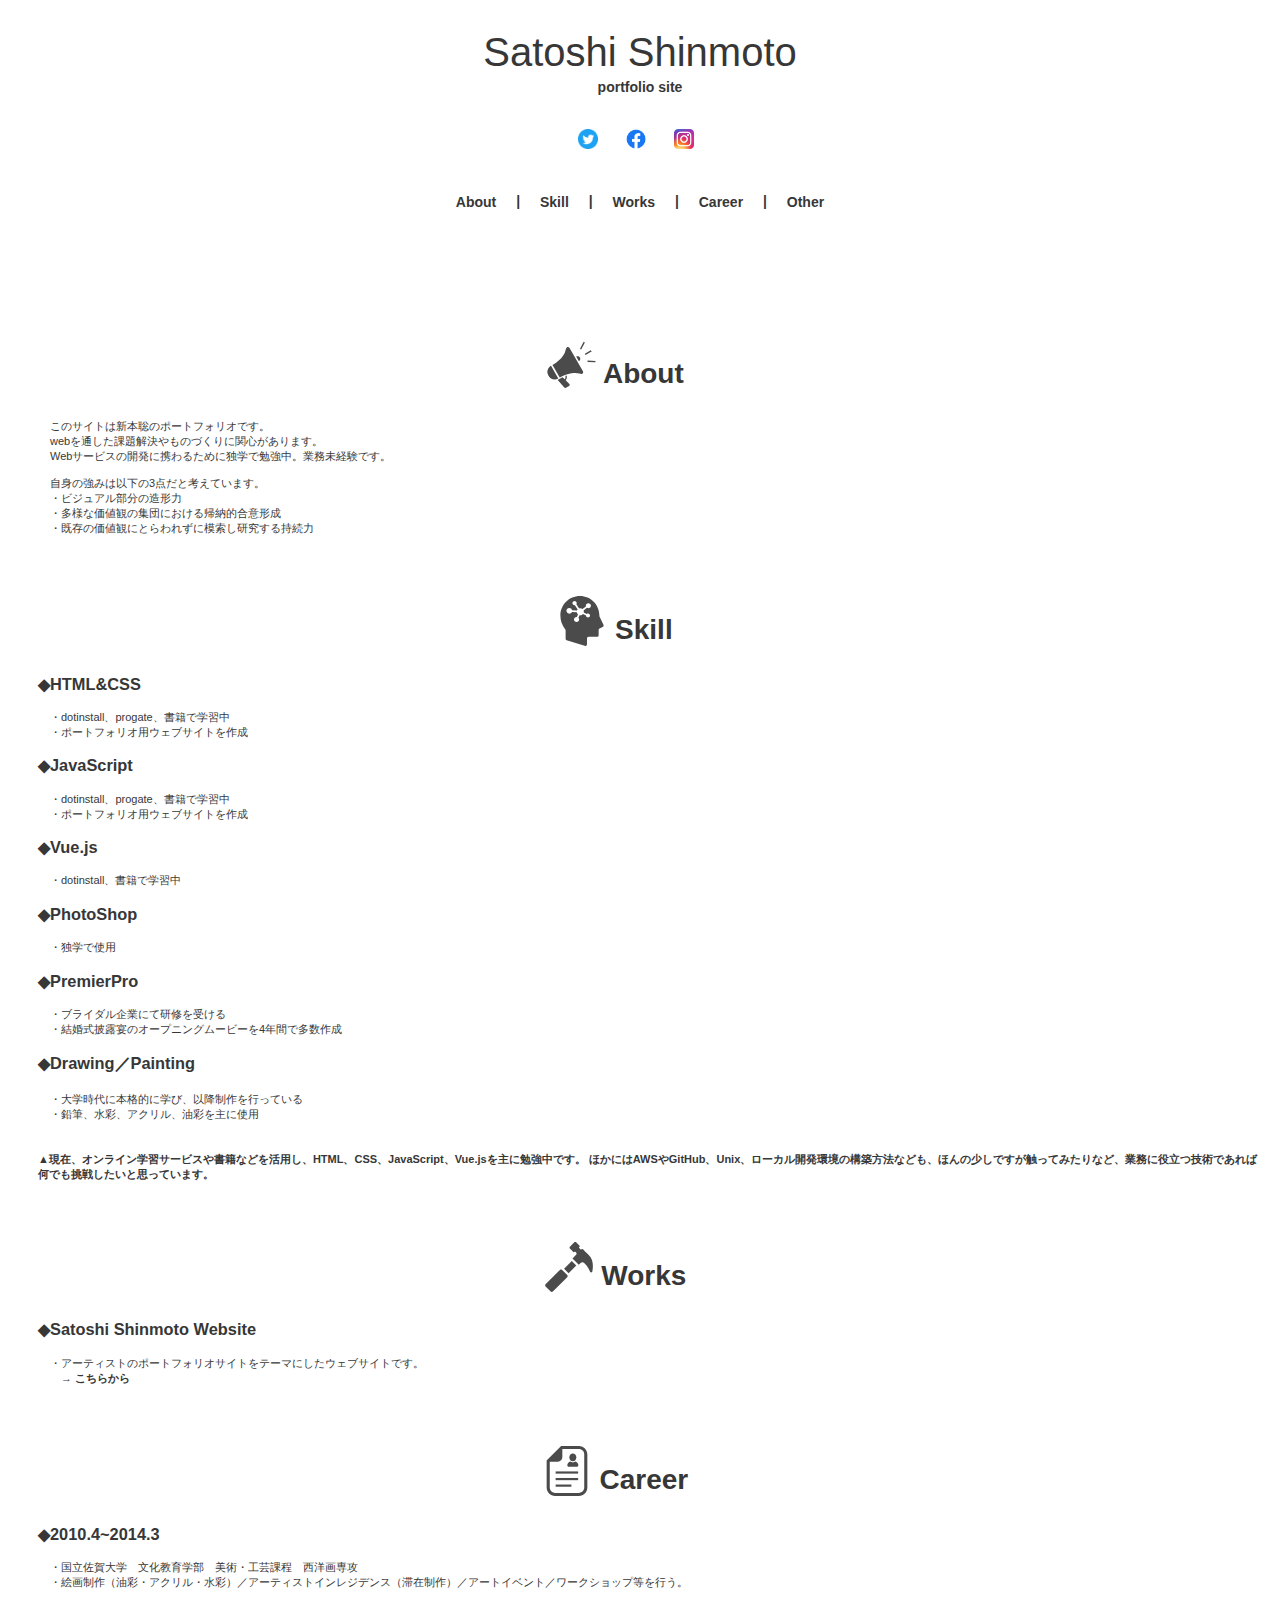
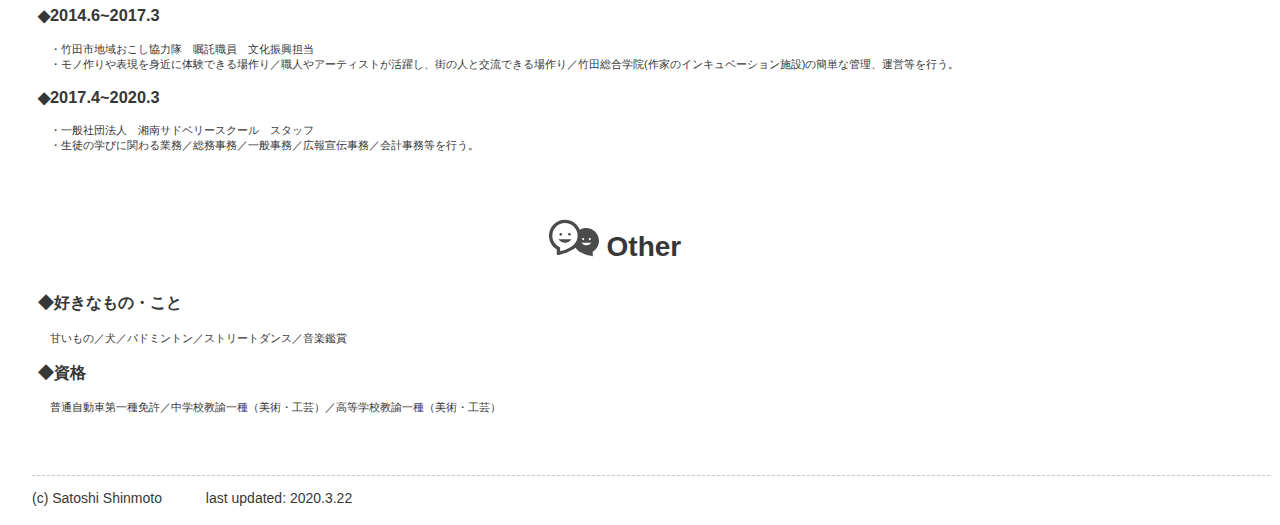
==== index.html @ 99b7f505 "ファイルの内容を更新しました" ====
<!DOCTYPE html>
<html>
<head>
  <meta charset="UTF-8">
  <meta name="viewport" content="Width=device-width, initial-scale=1">
  <title>Satoshi Shinmoto</title>
  <link rel="stylesheet" href="css/styles.css">
  
</head>


<body>
  <header>
    <div id="logo">
    <a href="index.html"  >Satoshi Shinmoto</a>
  </div>
  <p>portfolio site</p>
    
    <!-- SNS -->
    <ul class="header sns-head">
      <li>
        <a href="https://twitter.com/simt_b00k" target="_blank" rel="noopener noreforrer"><img src="icon/Twitter_Social_Icon_Circle_Color.png"  alt="twitter"></a>
      </li>
      <li>
        <a href="https://www.facebook.com/satoshi.shinmoto.5" target="_blank" rel="noopener noreforrer"><img src="icon/f_logo_RGB-Blue_58.png"  alt="facebook"></a>
      </li>
      <li>
        <a href="https://www.instagram.com/s.shinmoto/" target="_blank" rel="noopener noreforrer"><img src="icon/Instagram_AppIcon_Aug2017.png"  alt="instagram"></a>
      </li>
    </ul>
    
    <ul id="navi" class="header">
      <li>
        <a href="#go-to-about">About</a>
      </li>
      <p>|</p>
      <li>
        <a href="#go-to-skill" >Skill</a>
      </li>
      <p>|</p>
      <li>
        <a href="#go-to-works" >Works</a>
      </li>
      <p>|</p>
      <li>
        <a href="#go-to-career" >Career</a>
      </li>
      <p>|</p>
      <li>
        <a href="#go-to-other" >Other</a>
      </li>
    </ul>

  </header>

  <div class="container">
    <div class="heading">
      <h1 id="go-to-about"><img src="icon/拡声器のアイコンその4.svg" style="transform: rotate(-30deg);"> About</h1>
          <section>このサイトは新本聡のポートフォリオです。<br/>webを通した課題解決やものづくりに関心があります。</br>Webサービスの開発に携わるために独学で勉強中。業務未経験です。</br></br>
          自身の強みは以下の3点だと考えています。</br>
          ・ビジュアル部分の造形力</br>
          ・多様な価値観の集団における帰納的合意形成</br>
          ・既存の価値観にとらわれずに模索し研究する持続力
        
        </section>

    </div>

    <div class="heading">
        <h1 id="go-to-skill"><img src="icon/シナプスのフリー素材3.svg"> Skill</h1>
            
            <h3>◆HTML&CSS</h3>
            <section>・dotinstall、progate、書籍で学習中</br>・ポートフォリオ用ウェブサイトを作成</section>
            
            <h3>◆JavaScript</h3>
            <section>・dotinstall、progate、書籍で学習中
            </br>・ポートフォリオ用ウェブサイトを作成</section>
      
            <h3>◆Vue.js</h3>
            <section>・dotinstall、書籍で学習中</section>
            
            <h3>◆PhotoShop</h3>
            <section>・独学で使用</section>
            
            <h3>◆PremierPro</h3> 
            <section>・ブライダル企業にて研修を受ける<br/>・結婚式披露宴のオープニングムービーを4年間で多数作成</section>

            <h3>◆Drawing／Painting</h3>
            <section>・大学時代に本格的に学び、以降制作を行っている</br>・鉛筆、水彩、アクリル、油彩を主に使用</section>

            <section class="summary">
              ▲現在、オンライン学習サービスや書籍などを活用し、HTML、CSS、JavaScript、Vue.jsを主に勉強中です。
              ほかにはAWSやGitHub、Unix、ローカル開発環境の構築方法なども、ほんの少しですが触ってみたりなど、業務に役立つ技術であれば何でも挑戦したいと思っています。
            </section>
      
    </div>
      

    <div class="heading">
      <h1 id="go-to-works"><img src="icon/ハンマーのフリーアイコン.svg"> Works</h1>
          <h3>◆Satoshi Shinmoto Website</h3>
          <section>・アーティストのポートフォリオサイトをテーマにしたウェブサイトです。
            <br/>　→ <a href="website_satoshishinmoto.com/index.html" target="blank">こちらから</a>
          </section>
          

    </div>


  <div class="heading">
    <h1 id="go-to-career"><img src="icon/履歴書アイコン1.svg"> Career</h1>
        <h3>◆2010.4~2014.3</h3>
        <section>・国立佐賀大学　文化教育学部　美術・工芸課程　西洋画専攻<br/>・絵画制作（油彩・アクリル・水彩）／アーティストインレジデンス（滞在制作）／アートイベント／ワークショップ等を行う。</section>
        <h3>◆2014.6~2017.3</h3>
        <section>・竹田市地域おこし協力隊　嘱託職員　文化振興担当<br/>・モノ作りや表現を身近に体験できる場作り／職人やアーティストが活躍し、街の人と交流できる場作り／竹田総合学院(作家のインキュベーション施設)の簡単な管理、運営等を行う。</section>
        <h3>◆2017.4~2020.3</h3>
        <section>・一般社団法人　湘南サドベリースクール　スタッフ<br/>・生徒の学びに関わる業務／総務事務／一般事務／広報宣伝事務／会計事務等を行う。</section>

  </div>

  <div class="heading">
    <h1 id="go-to-other" ><img src="icon/会話アイコン.svg"> Other</h1>
        <h3>◆好きなもの・こと</h3>
        <section>甘いもの／犬／バドミントン／ストリートダンス／音楽鑑賞</section>
        <h3>◆資格</h3>
        <section>普通自動車第一種免許／中学校教諭一種（美術・工芸）／高等学校教諭一種（美術・工芸）</section>

  </div>


  </div><!-- container -->


  <footer>
    <div class="deco"></div>
    <p class="copyright">(c) Satoshi Shinmoto</p>
    <p class="last-update">last updated: 2020.3.22</p>
  </footer>
  
  <!-- JavaScript -->
  <script src="http://code.jquery.com/jquery-1.10.1.min.js"></script>
  <script src="js/portfolio.js"></script>
  <!-- JavaScript -->
</body>


</html>
---- css/styles.css ----
body {
  font-family: Arial, Helvetica, sans-serif;
  font-size: 14px;
  color: rgb(55, 55, 55);
}


a {
  text-decoration: none;
  color: rgb(55, 55, 55); 

}

a:visited {
  color: rgb(55, 55, 55); 
}


header {
  height: 250px;
  display: block;
  margin-top: 30px;
  text-align: center;
}

header p {
  display: inline-block;
  vertical-align: bottom;
  margin: 0;
  margin-bottom: 4px;
}


header li {
  margin-right: 8px;
  display: inline-block;
  vertical-align: bottom;
}

#logo {
  font-size: 40px;
  text-decoration: none;
  display: block;
  text-align: center;
}

header p {
  text-align: center;
  font-size: 14px;
  font-weight: bold;
  margin-top: 4px;
}

#navi a:hover {

  border-bottom: 1px solid gray;
}


.header p {
  display: inline-block;
  margin: 0 8px;
}

#navi {
  padding: 0;
  padding-top: 30px;
  display: inline-block;
  vertical-align: bottom;
}

#navi li{
  font-weight: bold;
  padding-left: 8px;
  height: 15px;
}

.sns-head  {
  padding: 0;
  margin: 30px 0 0 0px;
  display: block;
  text-align: center;

}

.sns-head li img {
  height: 20px;
  width: 20px;
  padding: 0 8px;
}

.container {
  margin-left: 30px;
}

footer {
  max-height: 40px;
  margin: 20px 10px 10px 16px;
  display: block;
}

.last-update {
  display: inline-block;
  vertical-align: bottom;
  margin-left: 40px;
}

.deco {
  width: 100%;
  margin: 8px;
  margin-top: 60px;
  margin-bottom: 0;
  border-bottom: 1px dashed rgb(200, 200, 200);
}

.copyright p {
  padding-left: 15px;
  margin: 0;
}

.copyright {
  display: inline-block;
  vertical-align: bottom;
  margin-left: 8px;
}


.heading h1 {
  margin-top: 60px;
  height: 60px;
  left: -40px;
  position: relative;
  text-align: center;
}

.summary {
  font-weight: bold;
  margin-top: 30px;
  padding: 0;
  padding-right:12px;
}

.heading p {
  vertical-align: middle;
}

.heading a {
  font-weight: bold;
}

.heading a:hover {
  border-bottom: 1px solid gray;
  cursor: pointer;
}

img {
  height: 50px;
  width: 50px;
  vertical-align: bottom;
}


section {
  font-size: 11px;
  padding: 0 12px;
}
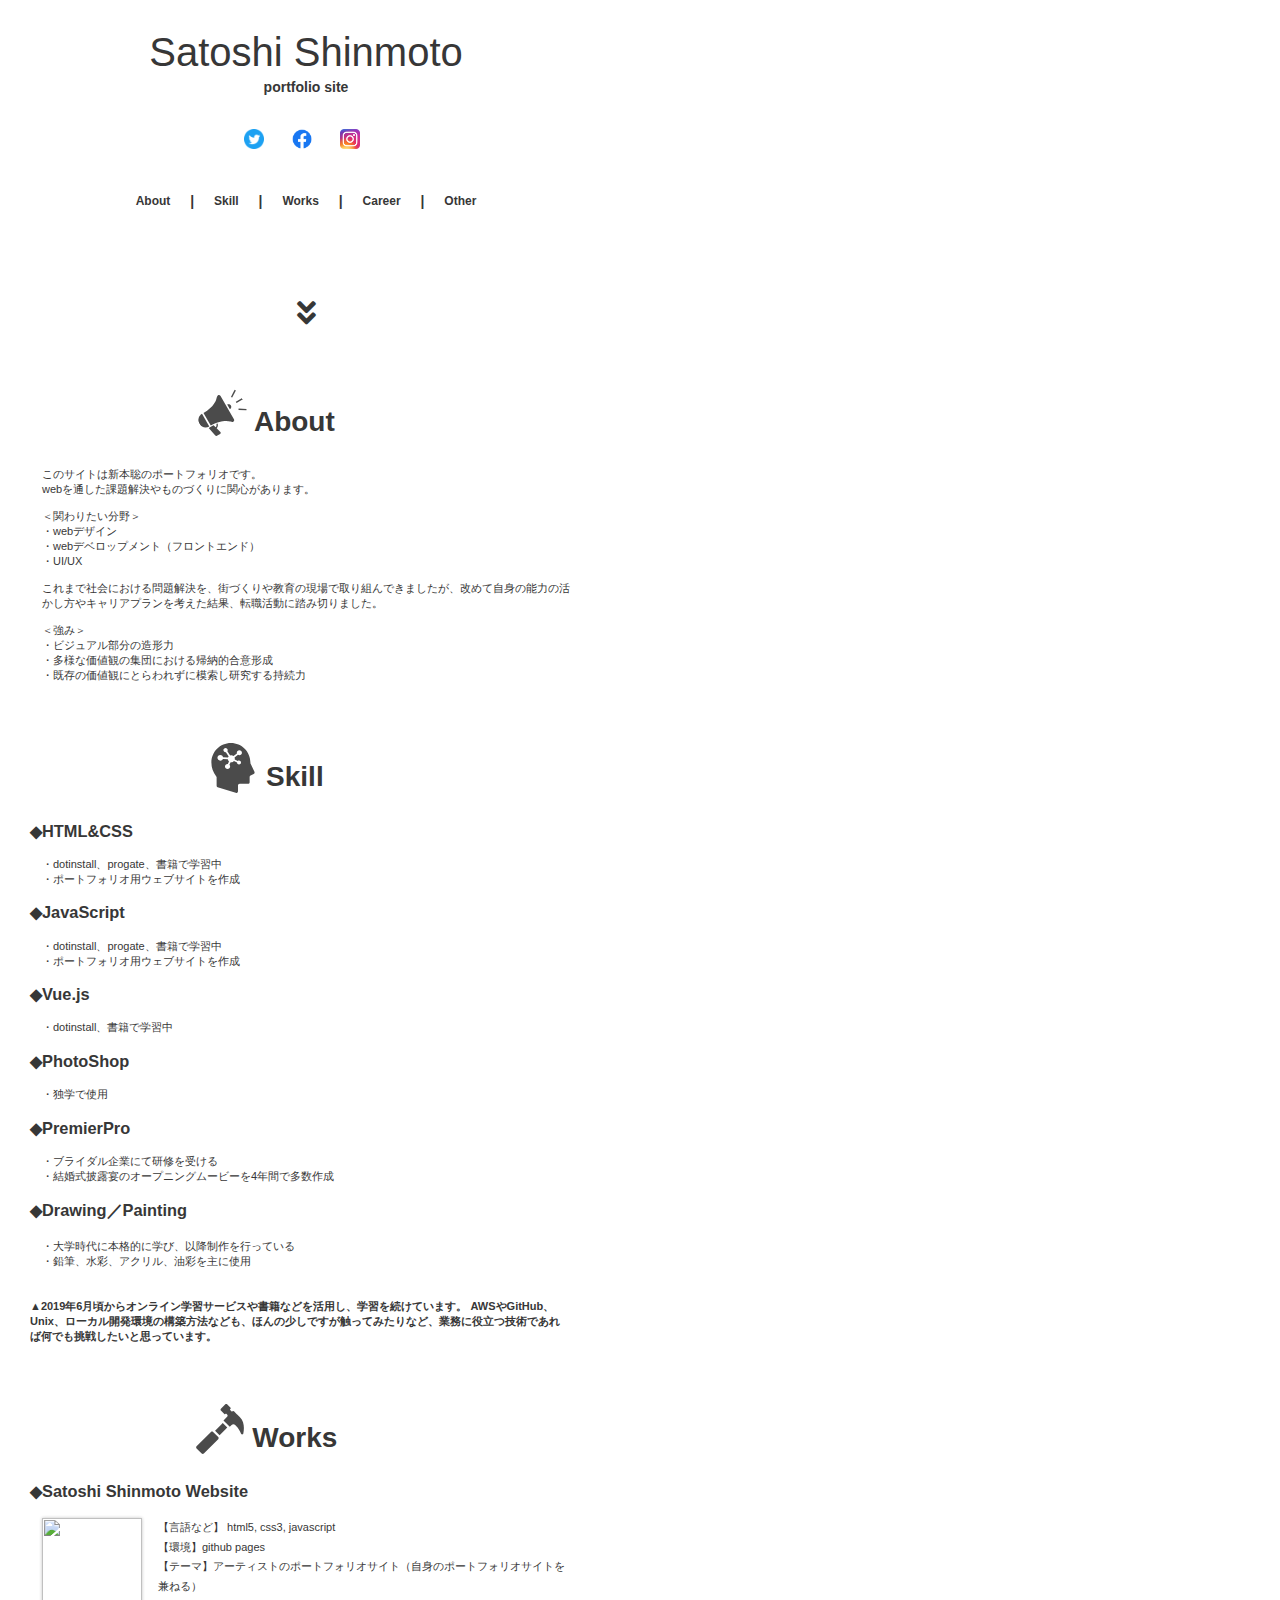
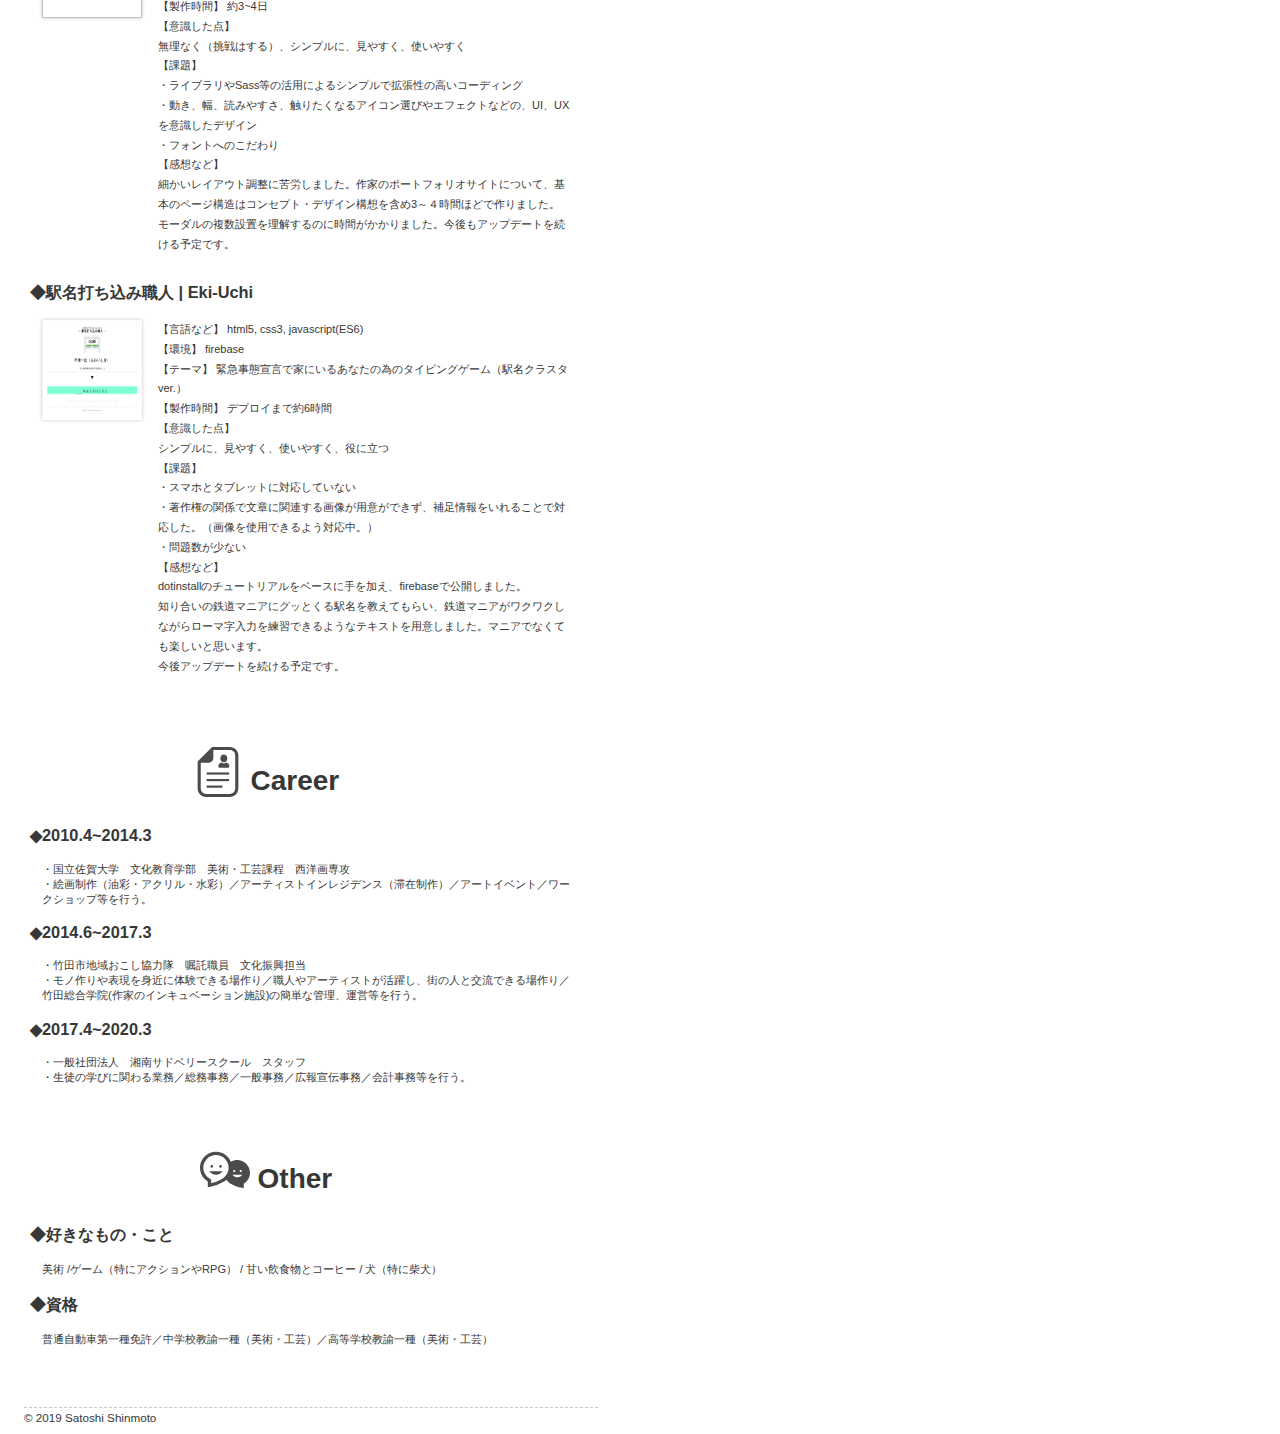
==== commit 4f049774: "Add contents, UX improvement by movement of arrow icon" ====
--- a/index.html
+++ b/index.html
@@ -4,63 +4,80 @@
   <meta charset="UTF-8">
   <meta name="viewport" content="Width=device-width, initial-scale=1">
   <title>Satoshi Shinmoto</title>
+  <link rel="stylesheet" href="https://cdnjs.cloudflare.com/ajax/libs/font-awesome/5.13.0/css/all.min.css">
   <link rel="stylesheet" href="css/styles.css">
   
 </head>
 
 
 <body>
-  <header>
-    <div id="logo">
-    <a href="index.html"  >Satoshi Shinmoto</a>
+  <div class="container">
+
+    <header>
+      <div id="logo">
+      <a href="index.html"  >Satoshi Shinmoto</a>
+    </div>
+    <p>portfolio site</p>
+      
+      <!-- SNS -->
+      <ul class="header sns-head">
+        <li>
+          <a href="https://twitter.com/simt_b00k" target="_blank" rel="noopener noreforrer"><img src="icon/Twitter_Social_Icon_Circle_Color.png"  alt="twitter"></a>
+        </li>
+        <li>
+          <a href="https://www.facebook.com/satoshi.shinmoto.5" target="_blank" rel="noopener noreforrer"><img src="icon/f_logo_RGB-Blue_58.png"  alt="facebook"></a>
+        </li>
+        <li>
+          <a href="https://www.instagram.com/s.shinmoto/" target="_blank" rel="noopener noreforrer"><img src="icon/Instagram_AppIcon_Aug2017.png"  alt="instagram"></a>
+        </li>
+      </ul>
+      
+      <ul id="navi" class="header">
+        <li>
+          <a href="#go-to-about">About</a>
+        </li>
+        <p>|</p>
+        <li>
+          <a href="#go-to-skill" >Skill</a>
+        </li>
+        <p>|</p>
+        <li>
+          <a href="#go-to-works" >Works</a>
+        </li>
+        <p>|</p>
+        <li>
+          <a href="#go-to-career" >Career</a>
+        </li>
+        <p>|</p>
+        <li>
+          <a href="#go-to-other" >Other</a>
+        </li>
+      </ul>
+  
+    </header>
   </div>
-  <p>portfolio site</p>
+
+  
+  <div class="container">
+    <div><i class="fas fa-angle-double-down"></i></div>
     
-    <!-- SNS -->
-    <ul class="header sns-head">
-      <li>
-        <a href="https://twitter.com/simt_b00k" target="_blank" rel="noopener noreforrer"><img src="icon/Twitter_Social_Icon_Circle_Color.png"  alt="twitter"></a>
-      </li>
-      <li>
-        <a href="https://www.facebook.com/satoshi.shinmoto.5" target="_blank" rel="noopener noreforrer"><img src="icon/f_logo_RGB-Blue_58.png"  alt="facebook"></a>
-      </li>
-      <li>
-        <a href="https://www.instagram.com/s.shinmoto/" target="_blank" rel="noopener noreforrer"><img src="icon/Instagram_AppIcon_Aug2017.png"  alt="instagram"></a>
-      </li>
-    </ul>
-    
-    <ul id="navi" class="header">
-      <li>
-        <a href="#go-to-about">About</a>
-      </li>
-      <p>|</p>
-      <li>
-        <a href="#go-to-skill" >Skill</a>
-      </li>
-      <p>|</p>
-      <li>
-        <a href="#go-to-works" >Works</a>
-      </li>
-      <p>|</p>
-      <li>
-        <a href="#go-to-career" >Career</a>
-      </li>
-      <p>|</p>
-      <li>
-        <a href="#go-to-other" >Other</a>
-      </li>
-    </ul>
-
-  </header>
-
-  <div class="container">
     <div class="heading">
       <h1 id="go-to-about"><img src="icon/拡声器のアイコンその4.svg" style="transform: rotate(-30deg);"> About</h1>
-          <section>このサイトは新本聡のポートフォリオです。<br/>webを通した課題解決やものづくりに関心があります。</br>Webサービスの開発に携わるために独学で勉強中。業務未経験です。</br></br>
-          自身の強みは以下の3点だと考えています。</br>
-          ・ビジュアル部分の造形力</br>
-          ・多様な価値観の集団における帰納的合意形成</br>
-          ・既存の価値観にとらわれずに模索し研究する持続力
+          <section>
+            このサイトは新本聡のポートフォリオです。</br>
+            webを通した課題解決やものづくりに関心があります。</br></br>
+            
+            ＜関わりたい分野＞</br>
+            ・webデザイン</br>
+            ・webデベロップメント（フロントエンド）</br>
+            ・UI/UX</br></br>
+
+            これまで社会における問題解決を、街づくりや教育の現場で取り組んできましたが、改めて自身の能力の活かし方やキャリアプランを考えた結果、転職活動に踏み切りました。</br></br>
+                    
+            ＜強み＞</br>
+            ・ビジュアル部分の造形力</br>
+            ・多様な価値観の集団における帰納的合意形成</br>
+            ・既存の価値観にとらわれずに模索し研究する持続力
         
         </section>
 
@@ -89,19 +106,59 @@
             <section>・大学時代に本格的に学び、以降制作を行っている</br>・鉛筆、水彩、アクリル、油彩を主に使用</section>
 
             <section class="summary">
-              ▲現在、オンライン学習サービスや書籍などを活用し、HTML、CSS、JavaScript、Vue.jsを主に勉強中です。
-              ほかにはAWSやGitHub、Unix、ローカル開発環境の構築方法なども、ほんの少しですが触ってみたりなど、業務に役立つ技術であれば何でも挑戦したいと思っています。
+              ▲2019年6月頃からオンライン学習サービスや書籍などを活用し、学習を続けています。
+              AWSやGitHub、Unix、ローカル開発環境の構築方法なども、ほんの少しですが触ってみたりなど、業務に役立つ技術であれば何でも挑戦したいと思っています。
             </section>
       
     </div>
       
 
-    <div class="heading">
+    <div class="heading works">
       <h1 id="go-to-works"><img src="icon/ハンマーのフリーアイコン.svg"> Works</h1>
-          <h3>◆Satoshi Shinmoto Website</h3>
-          <section>・アーティストのポートフォリオサイトをテーマにしたウェブサイトです。
-            <br/>　→ <a href="website_satoshishinmoto.com/index.html" target="blank">こちらから</a>
-          </section>
+      <h3>◆Satoshi Shinmoto Website</h3>
+      <section>
+        <a href="website_satoshishinmoto.com/index.html" target="blank"><img src="img/s_portfolio_thumb.png"></a>
+        <p>
+          【言語など】
+          html5, css3, javascript<br>
+          【環境】github pages<br>
+          【テーマ】アーティストのポートフォリオサイト（自身のポートフォリオサイトを兼ねる）<br>
+          【製作時間】
+          約3~4日<br>
+          【意識した点】<br>
+          無理なく（挑戦はする）、シンプルに、見やすく、使いやすく<br>
+          【課題】<br>
+          ・ライブラリやSass等の活用によるシンプルで拡張性の高いコーディング<br>
+          ・動き、幅、読みやすさ、触りたくなるアイコン選びやエフェクトなどの、UI、UXを意識したデザイン<br>
+          ・フォントへのこだわり<br>
+          【感想など】<br>細かいレイアウト調整に苦労しました。作家のポートフォリオサイトについて、基本のページ構造はコンセプト・デザイン構想を含め3～４時間ほどで作りました。モーダルの複数設置を理解するのに時間がかかりました。今後もアップデートを続ける予定です。</p>
+      </section>
+     
+      <h3>◆駅名打ち込み職人 | Eki-Uchi </h3>
+      <section>
+        <a href="https://ekiuchi-687c6.web.app/" target="blank"><img src="img/EkiUchi-thumb.png"></a>
+        <p>
+          【言語など】
+          html5, css3, javascript(ES6)<br>
+          【環境】
+          firebase<br>
+          【テーマ】
+          緊急事態宣言で家にいるあなたの為のタイピングゲーム（駅名クラスタver.）<br>
+          【製作時間】
+          デプロイまで約6時間<br>
+          【意識した点】<br>
+          シンプルに、見やすく、使いやすく、役に立つ<br>
+          【課題】<br>
+          ・スマホとタブレットに対応していない<br>
+          ・著作権の関係で文章に関連する画像が用意ができず、補足情報をいれることで対応した。（画像を使用できるよう対応中。）<br>
+          ・問題数が少ない<br>
+          
+          【感想など】<br>
+          dotinstallのチュートリアルをベースに手を加え、firebaseで公開しました。<br>
+          知り合いの鉄道マニアにグッとくる駅名を教えてもらい、鉄道マニアがワクワクしながらローマ字入力を練習できるようなテキストを用意しました。マニアでなくても楽しいと思います。<br>
+          今後アップデートを続ける予定です。
+        </p>
+      </section>
           
 
     </div>
@@ -121,7 +178,7 @@
   <div class="heading">
     <h1 id="go-to-other" ><img src="icon/会話アイコン.svg"> Other</h1>
         <h3>◆好きなもの・こと</h3>
-        <section>甘いもの／犬／バドミントン／ストリートダンス／音楽鑑賞</section>
+        <section>美術 /ゲーム（特にアクションやRPG） / 甘い飲食物とコーヒー / 犬（特に柴犬） </section>
         <h3>◆資格</h3>
         <section>普通自動車第一種免許／中学校教諭一種（美術・工芸）／高等学校教諭一種（美術・工芸）</section>
 
@@ -133,8 +190,7 @@
 
   <footer>
     <div class="deco"></div>
-    <p class="copyright">(c) Satoshi Shinmoto</p>
-    <p class="last-update">last updated: 2020.3.22</p>
+    <small class="copyright">&copy; 2019 Satoshi Shinmoto</small>
   </footer>
   
   <!-- JavaScript -->
--- a/css/styles.css
+++ b/css/styles.css
@@ -1,166 +1,386 @@
-body {
-  font-family: Arial, Helvetica, sans-serif;
-  font-size: 14px;
-  color: rgb(55, 55, 55);
+
+/* small mscreen */
+
+@media (min-width: 320px) {
+  body {
+    font-family: Arial, Helvetica, sans-serif;
+    font-size: 14px;
+    color: rgb(55, 55, 55);
+    margin: 0;
+
+  }
+  
+  
+  a {
+    text-decoration: none;
+    color: rgb(55, 55, 55); 
+  
+  }
+  
+  a:visited {
+    color: rgb(55, 55, 55); 
+  }
+  
+
+  header {
+    height: 250px;
+    display: block;
+    margin-top: 30px;
+    text-align: center;
+  }
+  
+  header p {
+    display: inline-block;
+    vertical-align: bottom;
+    margin: 0;
+    margin-bottom: 4px;
+  }
+  
+  
+  header li {
+    font-size: 11px;
+    margin-right: 8px;
+    display: inline-block;
+    vertical-align: bottom;
+  }
+  
+  #logo {
+    font-size: 40px;
+    text-decoration: none;
+    display: block;
+    text-align: center;
+  }
+  
+  header p {
+    text-align: center;
+    font-size: 14px;
+    font-weight: bold;
+    margin-top: 4px;
+  }
+  
+  #navi a:hover {
+  
+    border-bottom: 1px solid gray;
+  }
+  
+  
+  .header p {
+    display: inline-block;
+    margin: 0 8px;
+  }
+  
+  #navi {
+    padding: 0;
+    padding-top: 30px;
+    display: inline-block;
+    vertical-align: bottom;
+  }
+  
+  #navi li{
+    font-weight: bold;
+    padding-left: 8px;
+    height: 15px;
+  }
+  
+  .sns-head  {
+    padding: 0;
+    margin: 30px 0 0 0px;
+    display: block;
+    text-align: center;
+  
+  }
+  
+  .sns-head li img {
+    height: 20px;
+    width: 20px;
+    padding: 0 8px;
+  }
+  
+  .fas {
+    font-size: 30px;
+    display: block;
+    text-align: center;
+  }
+
+  .fas:hover {
+    transform: translateY(10px);
+    transition: 0.5s;
+  }
+
+  .container {
+    margin: 18px;
+  }
+  
+  footer {
+    max-height: 40px;
+    margin: 20px 10px 10px 16px;
+    display: block;
+  }
+  
+  .last-update {
+    display: inline-block;
+    vertical-align: bottom;
+    margin-left: 40px;
+  }
+  
+  .deco {
+    width: 100%;
+    margin: 8px;
+    margin-top: 60px;
+    margin-bottom: 0;
+    border-bottom: 1px dashed rgb(200, 200, 200);
+  }
+  
+  .copyright p {
+    padding-left: 15px;
+    margin: 0;
+  }
+  
+  .copyright {
+    display: inline-block;
+    vertical-align: bottom;
+    margin-left: 8px;
+  }
+
+  .heading h1 {
+    margin-top: 60px;
+    height: 60px;
+    left: -40px;
+    position: relative;
+    text-align: center;
+  }
+  
+  .summary {
+    font-weight: bold;
+    margin-top: 30px;
+    padding: 0;
+    padding-right:12px;
+  }
+  
+
+  .heading p {
+    margin-top: 0;
+    }
+  
+  
+  .heading a:hover {
+    cursor: pointer;
+  }
+  
+  img {
+    height: 50px;
+    width: 50px;
+    vertical-align: bottom;
+  }
+  
+  
+  section { 
+    display: flex;
+    font-size: 11px;
+    padding: 0 12px;
+  }
+
+  .works section {
+    height: auto;
+    line-height: 180%;
+  }
+
+ .works a img { 
+    /* cursor: pointer; */
+    width: 100px;
+    height: 100px;
+    margin-right:16px;
+    float: left;
+    box-shadow: 0 0 3px 0 rgba(55, 55, 55, 0.3)  ;
+  }
 }
 
 
-a {
-  text-decoration: none;
-  color: rgb(55, 55, 55); 
-
+/* large mscreen */
+@media (min-width: 560px) {
+  body {
+    font-family: Arial, Helvetica, sans-serif;
+    font-size: 14px;
+    color: rgb(55, 55, 55);
+    width: 600px;
+  }
+  
+  
+  a {
+    text-decoration: none;
+    color: rgb(55, 55, 55); 
+  
+  }
+  
+  a:visited {
+    color: rgb(55, 55, 55); 
+  }
+  
+  
+  header {
+    height: 250px;
+    display: block;
+    margin-top: 30px;
+    text-align: center;
+  }
+  
+  header p {
+    display: inline-block;
+    vertical-align: bottom;
+    margin: 0;
+    margin-bottom: 4px;
+  }
+  
+  
+  header li {
+    font-size: 12px;
+    margin-right: 8px;
+    display: inline-block;
+    vertical-align: bottom;
+  }
+  
+  #logo {
+    font-size: 40px;
+    text-decoration: none;
+    display: block;
+    text-align: center;
+  }
+  
+  header p {
+    text-align: center;
+    font-size: 14px;
+    font-weight: bold;
+    margin-top: 4px;
+  }
+  
+  #navi a:hover {
+  
+    border-bottom: 1px solid gray;
+  }
+  
+  
+  .header p {
+    display: inline-block;
+    margin: 0 8px;
+  }
+  
+  #navi {
+    padding: 0;
+    padding-top: 30px;
+    display: inline-block;
+    vertical-align: bottom;
+  }
+  
+  #navi li{
+    font-weight: bold;
+    padding-left: 8px;
+    height: 15px;
+  }
+  
+  .sns-head  {
+    padding: 0;
+    margin: 30px 0 0 0px;
+    display: block;
+    text-align: center;
+  
+  }
+  
+  .sns-head li img {
+    height: 20px;
+    width: 20px;
+    padding: 0 8px;
+  }
+  
+  .container {
+    margin-left: 30px;
+  }
+  
+  .fas {
+    font-size: 30px;
+    display: block;
+    text-align: center;
+  }
+
+  footer {
+    max-height: 40px;
+    margin: 20px 10px 10px 16px;
+    display: block;
+  }
+  
+  .last-update {
+    display: inline-block;
+    vertical-align: bottom;
+    margin-left: 40px;
+  }
+  
+  .deco {
+    width: 100%;
+    margin: 8px;
+    margin-top: 60px;
+    margin-bottom: 0;
+    border-bottom: 1px dashed rgb(200, 200, 200);
+  }
+  
+  .copyright p {
+    padding-left: 15px;
+    margin: 0;
+  }
+  
+  .copyright {
+    display: inline-block;
+    vertical-align: bottom;
+    margin-left: 8px;
+  }
+  
+  
+  .heading h1 {
+    margin-top: 60px;
+    height: 60px;
+    left: -40px;
+    position: relative;
+    text-align: center;
+  }
+  
+  .summary {
+    font-weight: bold;
+    margin-top: 30px;
+    padding: 0;
+    padding-right:12px;
+  }
+  
+  .heading p {
+    vertical-align: middle;
+  }
+  
+  .heading a {
+    font-weight: bold;
+  }
+  
+  
+  img {
+    height: 50px;
+    width: 50px;
+    vertical-align: bottom;
+  }
+  
+  
+  section {
+    font-size: 11px;
+    padding: 0 12px;
+  }
+
+  
+
+  .works section p {
+    vertical-align: text-bottom;
+  }
+
+ .works a img { 
+    /* cursor: pointer; */
+    width: 100px;
+    height: 100px;
+    margin-right:16px;
+    float: left;
+    box-shadow: 0 0 3px 0 rgba(55, 55, 55, 0.3)  ;
+  }
 }
-
-a:visited {
-  color: rgb(55, 55, 55); 
-}
-
-
-header {
-  height: 250px;
-  display: block;
-  margin-top: 30px;
-  text-align: center;
-}
-
-header p {
-  display: inline-block;
-  vertical-align: bottom;
-  margin: 0;
-  margin-bottom: 4px;
-}
-
-
-header li {
-  margin-right: 8px;
-  display: inline-block;
-  vertical-align: bottom;
-}
-
-#logo {
-  font-size: 40px;
-  text-decoration: none;
-  display: block;
-  text-align: center;
-}
-
-header p {
-  text-align: center;
-  font-size: 14px;
-  font-weight: bold;
-  margin-top: 4px;
-}
-
-#navi a:hover {
-
-  border-bottom: 1px solid gray;
-}
-
-
-.header p {
-  display: inline-block;
-  margin: 0 8px;
-}
-
-#navi {
-  padding: 0;
-  padding-top: 30px;
-  display: inline-block;
-  vertical-align: bottom;
-}
-
-#navi li{
-  font-weight: bold;
-  padding-left: 8px;
-  height: 15px;
-}
-
-.sns-head  {
-  padding: 0;
-  margin: 30px 0 0 0px;
-  display: block;
-  text-align: center;
-
-}
-
-.sns-head li img {
-  height: 20px;
-  width: 20px;
-  padding: 0 8px;
-}
-
-.container {
-  margin-left: 30px;
-}
-
-footer {
-  max-height: 40px;
-  margin: 20px 10px 10px 16px;
-  display: block;
-}
-
-.last-update {
-  display: inline-block;
-  vertical-align: bottom;
-  margin-left: 40px;
-}
-
-.deco {
-  width: 100%;
-  margin: 8px;
-  margin-top: 60px;
-  margin-bottom: 0;
-  border-bottom: 1px dashed rgb(200, 200, 200);
-}
-
-.copyright p {
-  padding-left: 15px;
-  margin: 0;
-}
-
-.copyright {
-  display: inline-block;
-  vertical-align: bottom;
-  margin-left: 8px;
-}
-
-
-.heading h1 {
-  margin-top: 60px;
-  height: 60px;
-  left: -40px;
-  position: relative;
-  text-align: center;
-}
-
-.summary {
-  font-weight: bold;
-  margin-top: 30px;
-  padding: 0;
-  padding-right:12px;
-}
-
-.heading p {
-  vertical-align: middle;
-}
-
-.heading a {
-  font-weight: bold;
-}
-
-.heading a:hover {
-  border-bottom: 1px solid gray;
-  cursor: pointer;
-}
-
-img {
-  height: 50px;
-  width: 50px;
-  vertical-align: bottom;
-}
-
-
-section {
-  font-size: 11px;
-  padding: 0 12px;
-}
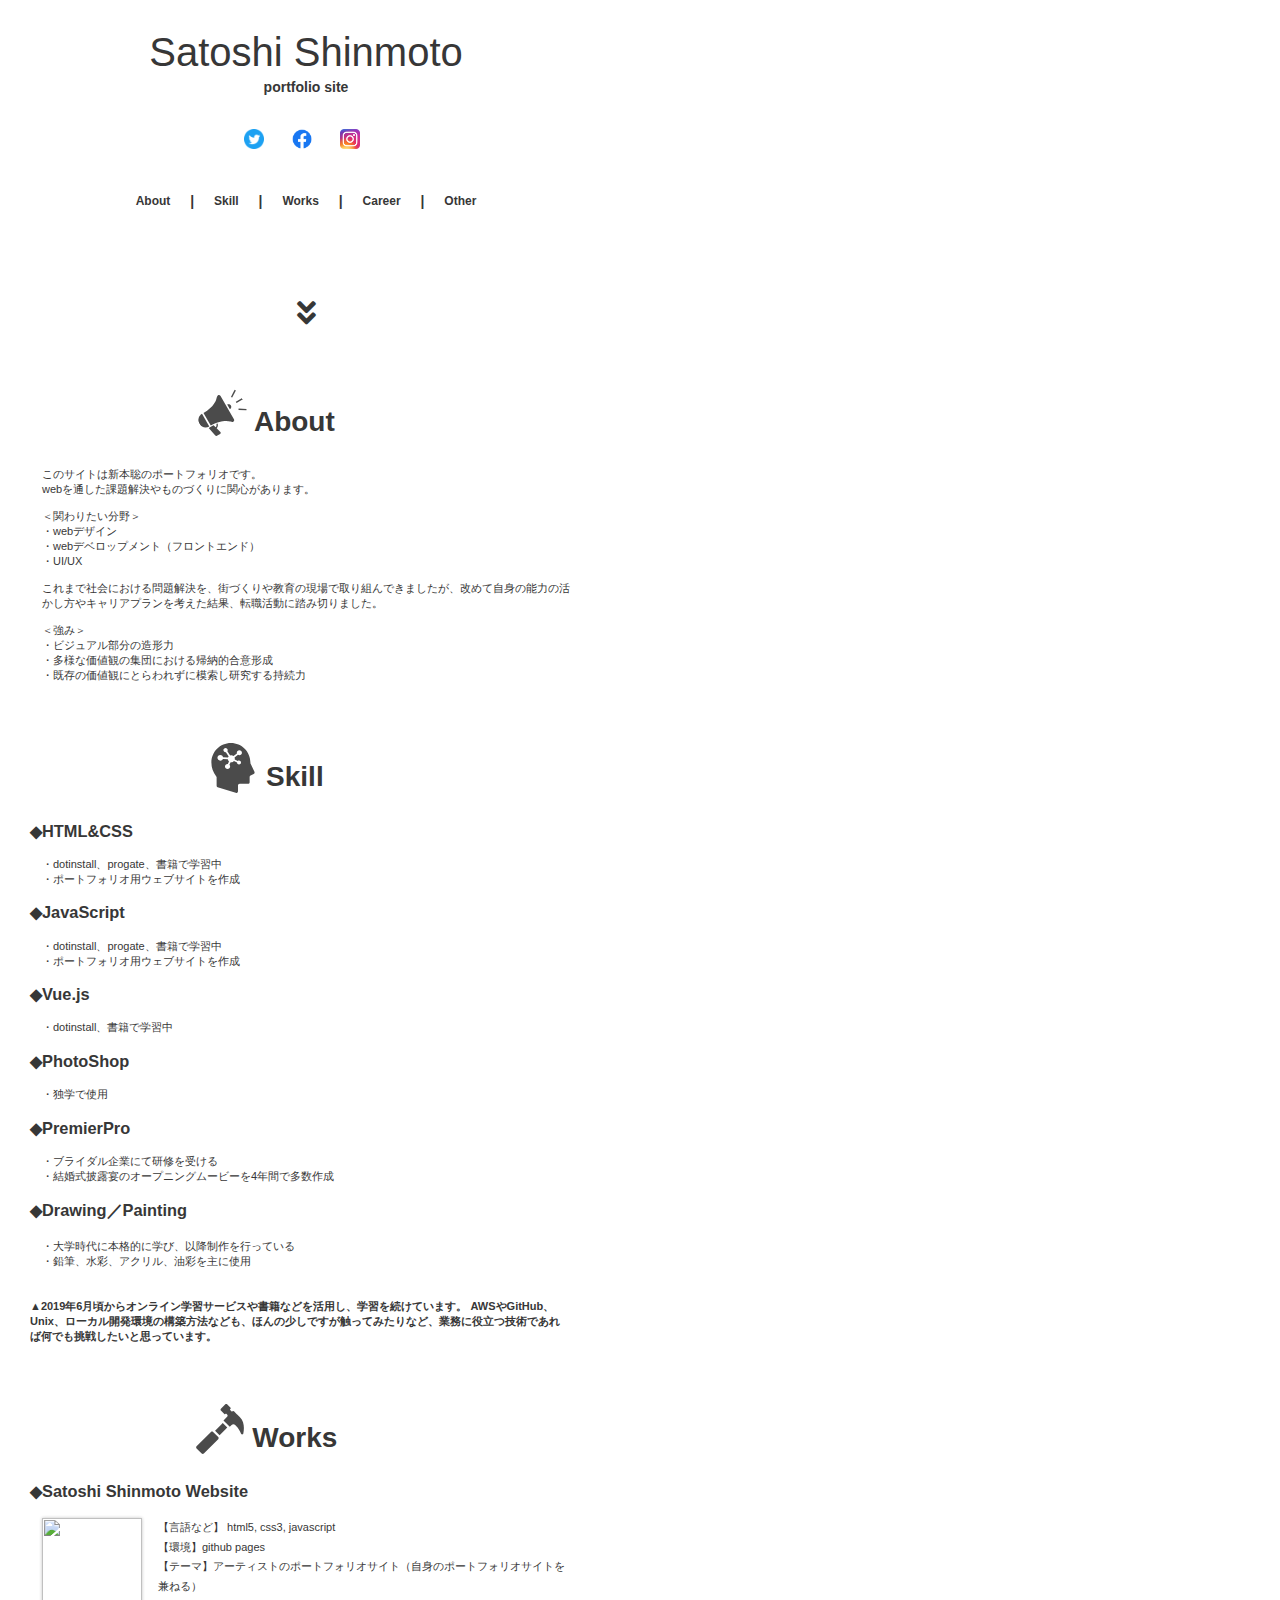
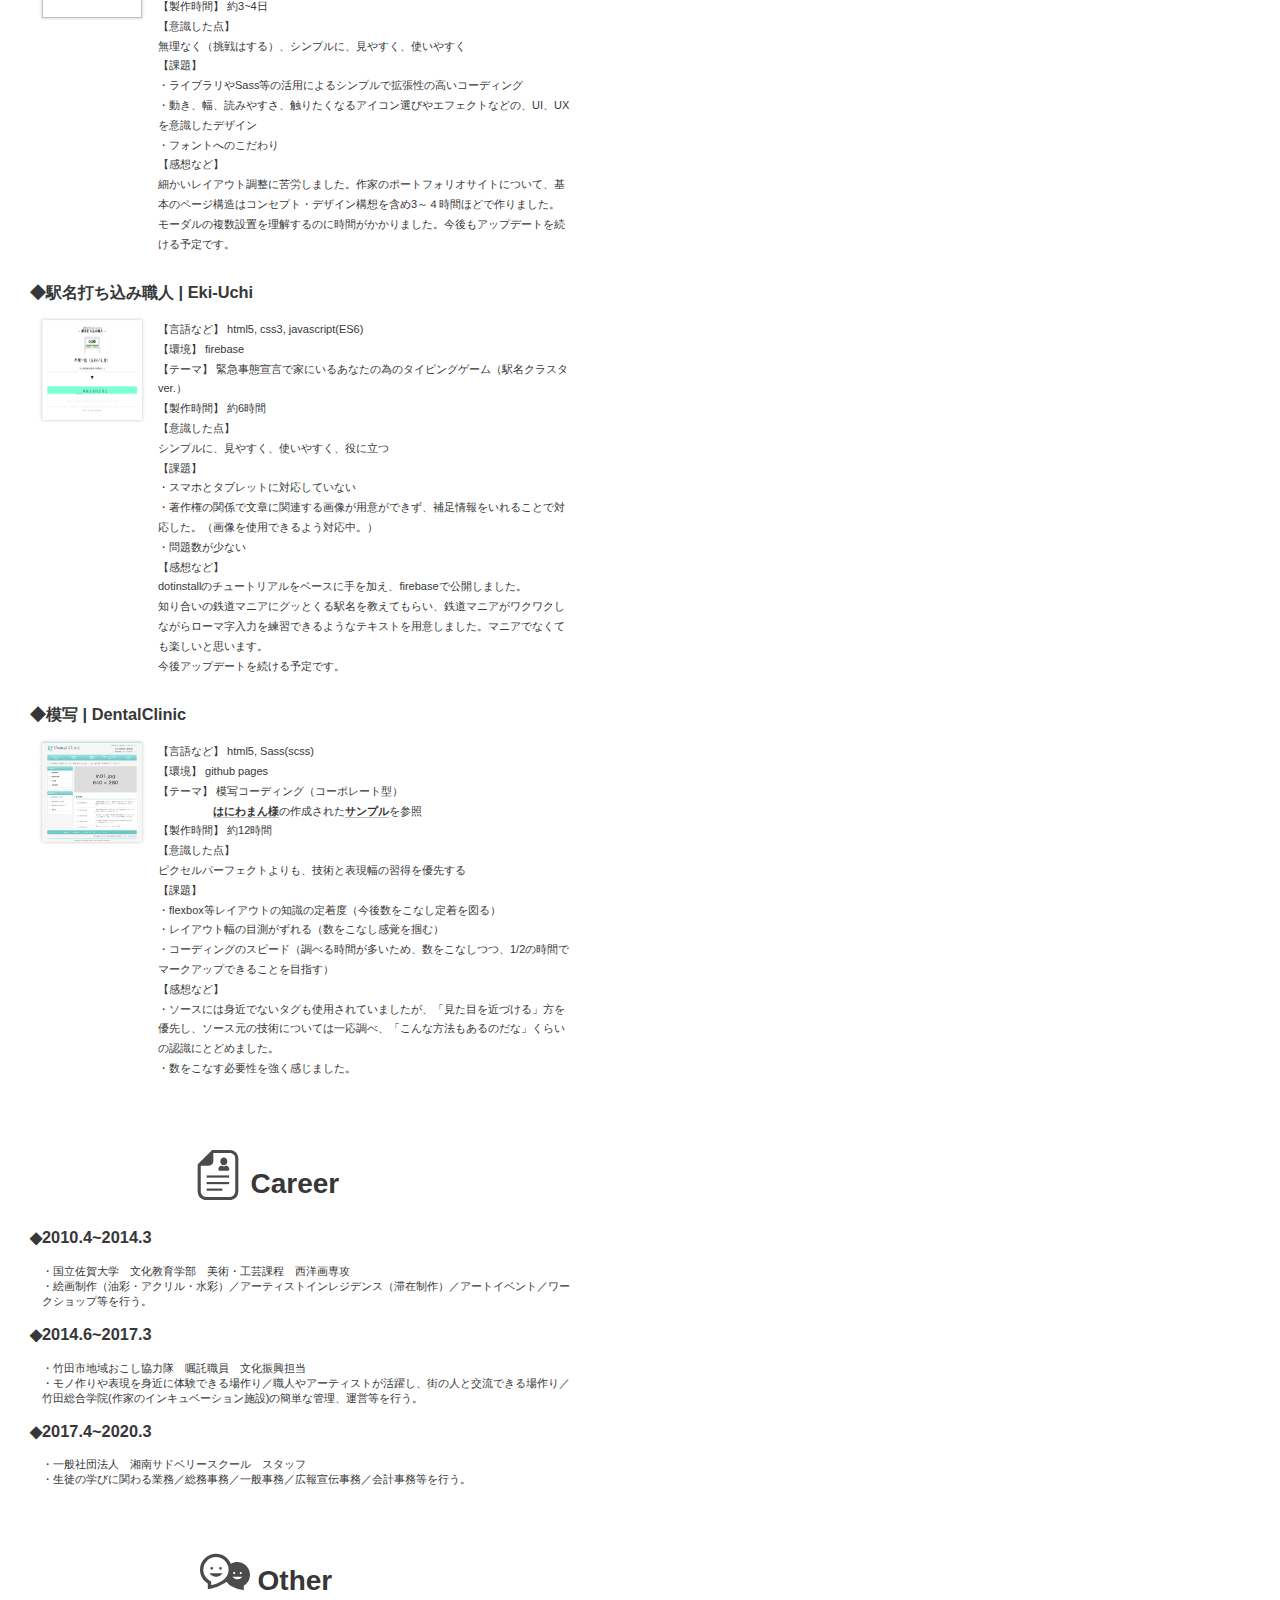
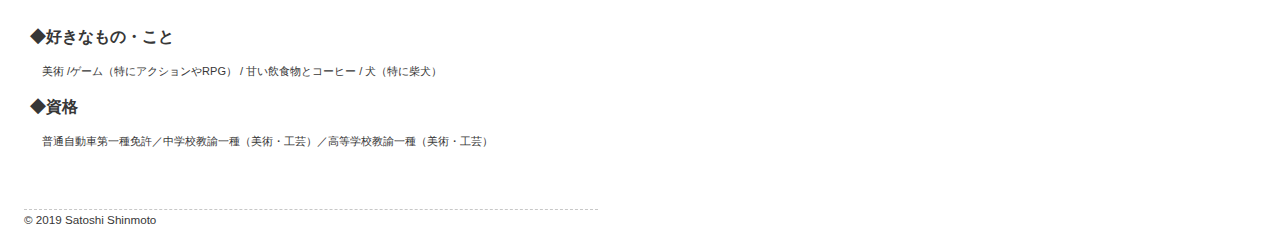
==== commit 570c086a: "fixed index.html and styles.css" ====
--- a/index.html
+++ b/index.html
@@ -1,203 +1,230 @@
-<!DOCTYPE html>
-<html>
-<head>
-  <meta charset="UTF-8">
-  <meta name="viewport" content="Width=device-width, initial-scale=1">
-  <title>Satoshi Shinmoto</title>
-  <link rel="stylesheet" href="https://cdnjs.cloudflare.com/ajax/libs/font-awesome/5.13.0/css/all.min.css">
-  <link rel="stylesheet" href="css/styles.css">
-  
-</head>
-
-
-<body>
-  <div class="container">
-
-    <header>
-      <div id="logo">
-      <a href="index.html"  >Satoshi Shinmoto</a>
-    </div>
-    <p>portfolio site</p>
-      
-      <!-- SNS -->
-      <ul class="header sns-head">
-        <li>
-          <a href="https://twitter.com/simt_b00k" target="_blank" rel="noopener noreforrer"><img src="icon/Twitter_Social_Icon_Circle_Color.png"  alt="twitter"></a>
-        </li>
-        <li>
-          <a href="https://www.facebook.com/satoshi.shinmoto.5" target="_blank" rel="noopener noreforrer"><img src="icon/f_logo_RGB-Blue_58.png"  alt="facebook"></a>
-        </li>
-        <li>
-          <a href="https://www.instagram.com/s.shinmoto/" target="_blank" rel="noopener noreforrer"><img src="icon/Instagram_AppIcon_Aug2017.png"  alt="instagram"></a>
-        </li>
-      </ul>
-      
-      <ul id="navi" class="header">
-        <li>
-          <a href="#go-to-about">About</a>
-        </li>
-        <p>|</p>
-        <li>
-          <a href="#go-to-skill" >Skill</a>
-        </li>
-        <p>|</p>
-        <li>
-          <a href="#go-to-works" >Works</a>
-        </li>
-        <p>|</p>
-        <li>
-          <a href="#go-to-career" >Career</a>
-        </li>
-        <p>|</p>
-        <li>
-          <a href="#go-to-other" >Other</a>
-        </li>
-      </ul>
-  
-    </header>
-  </div>
-
-  
-  <div class="container">
-    <div><i class="fas fa-angle-double-down"></i></div>
-    
-    <div class="heading">
-      <h1 id="go-to-about"><img src="icon/拡声器のアイコンその4.svg" style="transform: rotate(-30deg);"> About</h1>
-          <section>
-            このサイトは新本聡のポートフォリオです。</br>
-            webを通した課題解決やものづくりに関心があります。</br></br>
-            
-            ＜関わりたい分野＞</br>
-            ・webデザイン</br>
-            ・webデベロップメント（フロントエンド）</br>
-            ・UI/UX</br></br>
-
-            これまで社会における問題解決を、街づくりや教育の現場で取り組んできましたが、改めて自身の能力の活かし方やキャリアプランを考えた結果、転職活動に踏み切りました。</br></br>
-                    
-            ＜強み＞</br>
-            ・ビジュアル部分の造形力</br>
-            ・多様な価値観の集団における帰納的合意形成</br>
-            ・既存の価値観にとらわれずに模索し研究する持続力
-        
-        </section>
-
-    </div>
-
-    <div class="heading">
-        <h1 id="go-to-skill"><img src="icon/シナプスのフリー素材3.svg"> Skill</h1>
-            
-            <h3>◆HTML&CSS</h3>
-            <section>・dotinstall、progate、書籍で学習中</br>・ポートフォリオ用ウェブサイトを作成</section>
-            
-            <h3>◆JavaScript</h3>
-            <section>・dotinstall、progate、書籍で学習中
-            </br>・ポートフォリオ用ウェブサイトを作成</section>
-      
-            <h3>◆Vue.js</h3>
-            <section>・dotinstall、書籍で学習中</section>
-            
-            <h3>◆PhotoShop</h3>
-            <section>・独学で使用</section>
-            
-            <h3>◆PremierPro</h3> 
-            <section>・ブライダル企業にて研修を受ける<br/>・結婚式披露宴のオープニングムービーを4年間で多数作成</section>
-
-            <h3>◆Drawing／Painting</h3>
-            <section>・大学時代に本格的に学び、以降制作を行っている</br>・鉛筆、水彩、アクリル、油彩を主に使用</section>
-
-            <section class="summary">
-              ▲2019年6月頃からオンライン学習サービスや書籍などを活用し、学習を続けています。
-              AWSやGitHub、Unix、ローカル開発環境の構築方法なども、ほんの少しですが触ってみたりなど、業務に役立つ技術であれば何でも挑戦したいと思っています。
-            </section>
-      
-    </div>
-      
-
-    <div class="heading works">
-      <h1 id="go-to-works"><img src="icon/ハンマーのフリーアイコン.svg"> Works</h1>
-      <h3>◆Satoshi Shinmoto Website</h3>
-      <section>
-        <a href="website_satoshishinmoto.com/index.html" target="blank"><img src="img/s_portfolio_thumb.png"></a>
-        <p>
-          【言語など】
-          html5, css3, javascript<br>
-          【環境】github pages<br>
-          【テーマ】アーティストのポートフォリオサイト（自身のポートフォリオサイトを兼ねる）<br>
-          【製作時間】
-          約3~4日<br>
-          【意識した点】<br>
-          無理なく（挑戦はする）、シンプルに、見やすく、使いやすく<br>
-          【課題】<br>
-          ・ライブラリやSass等の活用によるシンプルで拡張性の高いコーディング<br>
-          ・動き、幅、読みやすさ、触りたくなるアイコン選びやエフェクトなどの、UI、UXを意識したデザイン<br>
-          ・フォントへのこだわり<br>
-          【感想など】<br>細かいレイアウト調整に苦労しました。作家のポートフォリオサイトについて、基本のページ構造はコンセプト・デザイン構想を含め3～４時間ほどで作りました。モーダルの複数設置を理解するのに時間がかかりました。今後もアップデートを続ける予定です。</p>
-      </section>
-     
-      <h3>◆駅名打ち込み職人 | Eki-Uchi </h3>
-      <section>
-        <a href="https://ekiuchi-687c6.web.app/" target="blank"><img src="img/EkiUchi-thumb.png"></a>
-        <p>
-          【言語など】
-          html5, css3, javascript(ES6)<br>
-          【環境】
-          firebase<br>
-          【テーマ】
-          緊急事態宣言で家にいるあなたの為のタイピングゲーム（駅名クラスタver.）<br>
-          【製作時間】
-          デプロイまで約6時間<br>
-          【意識した点】<br>
-          シンプルに、見やすく、使いやすく、役に立つ<br>
-          【課題】<br>
-          ・スマホとタブレットに対応していない<br>
-          ・著作権の関係で文章に関連する画像が用意ができず、補足情報をいれることで対応した。（画像を使用できるよう対応中。）<br>
-          ・問題数が少ない<br>
-          
-          【感想など】<br>
-          dotinstallのチュートリアルをベースに手を加え、firebaseで公開しました。<br>
-          知り合いの鉄道マニアにグッとくる駅名を教えてもらい、鉄道マニアがワクワクしながらローマ字入力を練習できるようなテキストを用意しました。マニアでなくても楽しいと思います。<br>
-          今後アップデートを続ける予定です。
-        </p>
-      </section>
-          
-
-    </div>
-
-
-  <div class="heading">
-    <h1 id="go-to-career"><img src="icon/履歴書アイコン1.svg"> Career</h1>
-        <h3>◆2010.4~2014.3</h3>
-        <section>・国立佐賀大学　文化教育学部　美術・工芸課程　西洋画専攻<br/>・絵画制作（油彩・アクリル・水彩）／アーティストインレジデンス（滞在制作）／アートイベント／ワークショップ等を行う。</section>
-        <h3>◆2014.6~2017.3</h3>
-        <section>・竹田市地域おこし協力隊　嘱託職員　文化振興担当<br/>・モノ作りや表現を身近に体験できる場作り／職人やアーティストが活躍し、街の人と交流できる場作り／竹田総合学院(作家のインキュベーション施設)の簡単な管理、運営等を行う。</section>
-        <h3>◆2017.4~2020.3</h3>
-        <section>・一般社団法人　湘南サドベリースクール　スタッフ<br/>・生徒の学びに関わる業務／総務事務／一般事務／広報宣伝事務／会計事務等を行う。</section>
-
-  </div>
-
-  <div class="heading">
-    <h1 id="go-to-other" ><img src="icon/会話アイコン.svg"> Other</h1>
-        <h3>◆好きなもの・こと</h3>
-        <section>美術 /ゲーム（特にアクションやRPG） / 甘い飲食物とコーヒー / 犬（特に柴犬） </section>
-        <h3>◆資格</h3>
-        <section>普通自動車第一種免許／中学校教諭一種（美術・工芸）／高等学校教諭一種（美術・工芸）</section>
-
-  </div>
-
-
-  </div><!-- container -->
-
-
-  <footer>
-    <div class="deco"></div>
-    <small class="copyright">&copy; 2019 Satoshi Shinmoto</small>
-  </footer>
-  
-  <!-- JavaScript -->
-  <script src="http://code.jquery.com/jquery-1.10.1.min.js"></script>
-  <script src="js/portfolio.js"></script>
-  <!-- JavaScript -->
-</body>
-
-
+<!DOCTYPE html>
+<html>
+<head>
+  <meta charset="UTF-8">
+  <meta name="viewport" content="Width=device-width, initial-scale=1">
+  <title>Satoshi Shinmoto</title>
+  <meta name="description" content="新本聡のポートフォリオサイトです。webを通した課題解決やものづくりに関心があります。">
+  <link rel="stylesheet" href="https://cdnjs.cloudflare.com/ajax/libs/font-awesome/5.13.0/css/all.min.css">
+  <link rel="stylesheet" href="css/styles.css">
+  
+</head>
+
+
+<body>
+  <div class="container">
+
+    <header>
+      <div id="logo">
+      <a href="index.html"  >Satoshi Shinmoto</a>
+    </div>
+    <p>portfolio site</p>
+      
+      <!-- SNS -->
+      <ul class="header sns-head">
+        <li>
+          <a href="https://twitter.com/simt_b00k" target="_blank" rel="noopener noreforrer"><img src="icon/Twitter_Social_Icon_Circle_Color.png"  alt="twitter"></a>
+        </li>
+        <li>
+          <a href="https://www.facebook.com/satoshi.shinmoto.5" target="_blank" rel="noopener noreforrer"><img src="icon/f_logo_RGB-Blue_58.png"  alt="facebook"></a>
+        </li>
+        <li>
+          <a href="https://www.instagram.com/s.shinmoto/" target="_blank" rel="noopener noreforrer"><img src="icon/Instagram_AppIcon_Aug2017.png"  alt="instagram"></a>
+        </li>
+      </ul>
+      
+      <ul id="navi" class="header">
+        <li>
+          <a href="#go-to-about">About</a>
+        </li>
+        <p>|</p>
+        <li>
+          <a href="#go-to-skill" >Skill</a>
+        </li>
+        <p>|</p>
+        <li>
+          <a href="#go-to-works" >Works</a>
+        </li>
+        <p>|</p>
+        <li>
+          <a href="#go-to-career" >Career</a>
+        </li>
+        <p>|</p>
+        <li>
+          <a href="#go-to-other" >Other</a>
+        </li>
+      </ul>
+  
+    </header>
+  </div>
+
+  
+  <div class="container">
+    <div><i class="fas fa-angle-double-down"></i></div>
+    
+    <div class="heading">
+      <h1 id="go-to-about"><img src="icon/拡声器のアイコンその4.svg" style="transform: rotate(-30deg);"> About</h1>
+          <section>
+            このサイトは新本聡のポートフォリオです。</br>
+            webを通した課題解決やものづくりに関心があります。</br></br>
+            
+            ＜関わりたい分野＞</br>
+            ・webデザイン</br>
+            ・webデベロップメント（フロントエンド）</br>
+            ・UI/UX</br></br>
+
+            これまで社会における問題解決を、街づくりや教育の現場で取り組んできましたが、改めて自身の能力の活かし方やキャリアプランを考えた結果、転職活動に踏み切りました。</br></br>
+                    
+            ＜強み＞</br>
+            ・ビジュアル部分の造形力</br>
+            ・多様な価値観の集団における帰納的合意形成</br>
+            ・既存の価値観にとらわれずに模索し研究する持続力
+        
+        </section>
+
+    </div>
+
+    <div class="heading">
+        <h1 id="go-to-skill"><img src="icon/シナプスのフリー素材3.svg"> Skill</h1>
+            
+            <h3>◆HTML&CSS</h3>
+            <section>・dotinstall、progate、書籍で学習中</br>・ポートフォリオ用ウェブサイトを作成</section>
+            
+            <h3>◆JavaScript</h3>
+            <section>・dotinstall、progate、書籍で学習中
+            </br>・ポートフォリオ用ウェブサイトを作成</section>
+      
+            <h3>◆Vue.js</h3>
+            <section>・dotinstall、書籍で学習中</section>
+            
+            <h3>◆PhotoShop</h3>
+            <section>・独学で使用</section>
+            
+            <h3>◆PremierPro</h3> 
+            <section>・ブライダル企業にて研修を受ける<br/>・結婚式披露宴のオープニングムービーを4年間で多数作成</section>
+
+            <h3>◆Drawing／Painting</h3>
+            <section>・大学時代に本格的に学び、以降制作を行っている</br>・鉛筆、水彩、アクリル、油彩を主に使用</section>
+
+            <section class="summary">
+              ▲2019年6月頃からオンライン学習サービスや書籍などを活用し、学習を続けています。
+              AWSやGitHub、Unix、ローカル開発環境の構築方法なども、ほんの少しですが触ってみたりなど、業務に役立つ技術であれば何でも挑戦したいと思っています。
+            </section>
+      
+    </div>
+      
+
+    <div class="heading works">
+      <h1 id="go-to-works"><img src="icon/ハンマーのフリーアイコン.svg"> Works</h1>
+      <h3>◆Satoshi Shinmoto Website</h3>
+      <section>
+        <a href="website_satoshishinmoto.com/index.html" target="blank"><img src="img/s_portfolio_thumb.png"></a>
+        <p>
+          【言語など】
+          html5, css3, javascript<br>
+          【環境】github pages<br>
+          【テーマ】アーティストのポートフォリオサイト（自身のポートフォリオサイトを兼ねる）<br>
+          【製作時間】
+          約3~4日<br>
+          【意識した点】<br>
+          無理なく（挑戦はする）、シンプルに、見やすく、使いやすく<br>
+          【課題】<br>
+          ・ライブラリやSass等の活用によるシンプルで拡張性の高いコーディング<br>
+          ・動き、幅、読みやすさ、触りたくなるアイコン選びやエフェクトなどの、UI、UXを意識したデザイン<br>
+          ・フォントへのこだわり<br>
+          【感想など】<br>細かいレイアウト調整に苦労しました。作家のポートフォリオサイトについて、基本のページ構造はコンセプト・デザイン構想を含め3～４時間ほどで作りました。モーダルの複数設置を理解するのに時間がかかりました。今後もアップデートを続ける予定です。</p>
+      </section>
+     
+      <h3>◆駅名打ち込み職人 | Eki-Uchi </h3>
+      <section>
+        <a href="https://ekiuchi-687c6.web.app/" target="blank"><img src="img/EkiUchi-thumb.png"></a>
+        <p>
+          【言語など】
+          html5, css3, javascript(ES6)<br>
+          【環境】
+          firebase<br>
+          【テーマ】
+          緊急事態宣言で家にいるあなたの為のタイピングゲーム（駅名クラスタver.）<br>
+          【製作時間】
+          約6時間<br>
+          【意識した点】<br>
+          シンプルに、見やすく、使いやすく、役に立つ<br>
+          【課題】<br>
+          ・スマホとタブレットに対応していない<br>
+          ・著作権の関係で文章に関連する画像が用意ができず、補足情報をいれることで対応した。（画像を使用できるよう対応中。）<br>
+          ・問題数が少ない<br>
+          
+          【感想など】<br>
+          dotinstallのチュートリアルをベースに手を加え、firebaseで公開しました。<br>
+          知り合いの鉄道マニアにグッとくる駅名を教えてもらい、鉄道マニアがワクワクしながらローマ字入力を練習できるようなテキストを用意しました。マニアでなくても楽しいと思います。<br>
+          今後アップデートを続ける予定です。
+        </p>
+      </section>
+
+      <h3>◆模写 | DentalClinic </h3>
+      <section>
+        <a href="https://newb00k.github.io/practice-dentalClinic/" target="blank"><img src="img/dentalclinic.png"></a>
+        <p>
+          【言語など】
+          html5, Sass(scss)<br>
+          【環境】
+          github pages<br>
+          【テーマ】
+          模写コーディング（コーポレート型）<br>
+          <span class="style-jump-0">　　　　　<a href="https://haniwaman.com/">はにわまん様</a>の作成された<a href="https://haniwaman.com/sample/part3/template_08/index.html">サンプル</a>を参照</span><br>
+          【製作時間】
+          約12時間<br>
+          【意識した点】<br>
+          ピクセルパーフェクトよりも、技術と表現幅の習得を優先する<br>
+          【課題】<br>
+          ・flexbox等レイアウトの知識の定着度（今後数をこなし定着を図る）<br>
+          ・レイアウト幅の目測がずれる（数をこなし感覚を掴む）<br>
+          ・コーディングのスピード（調べる時間が多いため、数をこなしつつ、1/2の時間でマークアップできることを目指す）<br>
+          【感想など】<br>
+          ・ソースには身近でないタグも使用されていましたが、「見た目を近づける」方を優先し、ソース元の技術については一応調べ、「こんな方法もあるのだな」くらいの認識にとどめました。<br>
+          ・数をこなす必要性を強く感じました。
+
+        </p>
+      </section>
+          
+
+    </div>
+
+
+  <div class="heading">
+    <h1 id="go-to-career"><img src="icon/履歴書アイコン1.svg"> Career</h1>
+        <h3>◆2010.4~2014.3</h3>
+        <section>・国立佐賀大学　文化教育学部　美術・工芸課程　西洋画専攻<br/>・絵画制作（油彩・アクリル・水彩）／アーティストインレジデンス（滞在制作）／アートイベント／ワークショップ等を行う。</section>
+        <h3>◆2014.6~2017.3</h3>
+        <section>・竹田市地域おこし協力隊　嘱託職員　文化振興担当<br/>・モノ作りや表現を身近に体験できる場作り／職人やアーティストが活躍し、街の人と交流できる場作り／竹田総合学院(作家のインキュベーション施設)の簡単な管理、運営等を行う。</section>
+        <h3>◆2017.4~2020.3</h3>
+        <section>・一般社団法人　湘南サドベリースクール　スタッフ<br/>・生徒の学びに関わる業務／総務事務／一般事務／広報宣伝事務／会計事務等を行う。</section>
+
+  </div>
+
+  <div class="heading">
+    <h1 id="go-to-other" ><img src="icon/会話アイコン.svg"> Other</h1>
+        <h3>◆好きなもの・こと</h3>
+        <section>美術 /ゲーム（特にアクションやRPG） / 甘い飲食物とコーヒー / 犬（特に柴犬） </section>
+        <h3>◆資格</h3>
+        <section>普通自動車第一種免許／中学校教諭一種（美術・工芸）／高等学校教諭一種（美術・工芸）</section>
+
+  </div>
+
+
+  </div><!-- container -->
+
+
+  <footer>
+    <div class="deco"></div>
+    <small class="copyright">&copy; 2019 Satoshi Shinmoto</small>
+  </footer>
+  
+  <!-- JavaScript -->
+  <script src="http://code.jquery.com/jquery-1.10.1.min.js"></script>
+  <script src="js/portfolio.js"></script>
+  <!-- JavaScript -->
+</body>
+
+
 </html>--- a/css/styles.css
+++ b/css/styles.css
@@ -1,386 +1,395 @@
-
-/* small mscreen */
-
-@media (min-width: 320px) {
-  body {
-    font-family: Arial, Helvetica, sans-serif;
-    font-size: 14px;
-    color: rgb(55, 55, 55);
-    margin: 0;
-
-  }
-  
-  
-  a {
-    text-decoration: none;
-    color: rgb(55, 55, 55); 
-  
-  }
-  
-  a:visited {
-    color: rgb(55, 55, 55); 
-  }
-  
-
-  header {
-    height: 250px;
-    display: block;
-    margin-top: 30px;
-    text-align: center;
-  }
-  
-  header p {
-    display: inline-block;
-    vertical-align: bottom;
-    margin: 0;
-    margin-bottom: 4px;
-  }
-  
-  
-  header li {
-    font-size: 11px;
-    margin-right: 8px;
-    display: inline-block;
-    vertical-align: bottom;
-  }
-  
-  #logo {
-    font-size: 40px;
-    text-decoration: none;
-    display: block;
-    text-align: center;
-  }
-  
-  header p {
-    text-align: center;
-    font-size: 14px;
-    font-weight: bold;
-    margin-top: 4px;
-  }
-  
-  #navi a:hover {
-  
-    border-bottom: 1px solid gray;
-  }
-  
-  
-  .header p {
-    display: inline-block;
-    margin: 0 8px;
-  }
-  
-  #navi {
-    padding: 0;
-    padding-top: 30px;
-    display: inline-block;
-    vertical-align: bottom;
-  }
-  
-  #navi li{
-    font-weight: bold;
-    padding-left: 8px;
-    height: 15px;
-  }
-  
-  .sns-head  {
-    padding: 0;
-    margin: 30px 0 0 0px;
-    display: block;
-    text-align: center;
-  
-  }
-  
-  .sns-head li img {
-    height: 20px;
-    width: 20px;
-    padding: 0 8px;
-  }
-  
-  .fas {
-    font-size: 30px;
-    display: block;
-    text-align: center;
-  }
-
-  .fas:hover {
-    transform: translateY(10px);
-    transition: 0.5s;
-  }
-
-  .container {
-    margin: 18px;
-  }
-  
-  footer {
-    max-height: 40px;
-    margin: 20px 10px 10px 16px;
-    display: block;
-  }
-  
-  .last-update {
-    display: inline-block;
-    vertical-align: bottom;
-    margin-left: 40px;
-  }
-  
-  .deco {
-    width: 100%;
-    margin: 8px;
-    margin-top: 60px;
-    margin-bottom: 0;
-    border-bottom: 1px dashed rgb(200, 200, 200);
-  }
-  
-  .copyright p {
-    padding-left: 15px;
-    margin: 0;
-  }
-  
-  .copyright {
-    display: inline-block;
-    vertical-align: bottom;
-    margin-left: 8px;
-  }
-
-  .heading h1 {
-    margin-top: 60px;
-    height: 60px;
-    left: -40px;
-    position: relative;
-    text-align: center;
-  }
-  
-  .summary {
-    font-weight: bold;
-    margin-top: 30px;
-    padding: 0;
-    padding-right:12px;
-  }
-  
-
-  .heading p {
-    margin-top: 0;
-    }
-  
-  
-  .heading a:hover {
-    cursor: pointer;
-  }
-  
-  img {
-    height: 50px;
-    width: 50px;
-    vertical-align: bottom;
-  }
-  
-  
-  section { 
-    display: flex;
-    font-size: 11px;
-    padding: 0 12px;
-  }
-
-  .works section {
-    height: auto;
-    line-height: 180%;
-  }
-
- .works a img { 
-    /* cursor: pointer; */
-    width: 100px;
-    height: 100px;
-    margin-right:16px;
-    float: left;
-    box-shadow: 0 0 3px 0 rgba(55, 55, 55, 0.3)  ;
-  }
-}
-
-
-/* large mscreen */
-@media (min-width: 560px) {
-  body {
-    font-family: Arial, Helvetica, sans-serif;
-    font-size: 14px;
-    color: rgb(55, 55, 55);
-    width: 600px;
-  }
-  
-  
-  a {
-    text-decoration: none;
-    color: rgb(55, 55, 55); 
-  
-  }
-  
-  a:visited {
-    color: rgb(55, 55, 55); 
-  }
-  
-  
-  header {
-    height: 250px;
-    display: block;
-    margin-top: 30px;
-    text-align: center;
-  }
-  
-  header p {
-    display: inline-block;
-    vertical-align: bottom;
-    margin: 0;
-    margin-bottom: 4px;
-  }
-  
-  
-  header li {
-    font-size: 12px;
-    margin-right: 8px;
-    display: inline-block;
-    vertical-align: bottom;
-  }
-  
-  #logo {
-    font-size: 40px;
-    text-decoration: none;
-    display: block;
-    text-align: center;
-  }
-  
-  header p {
-    text-align: center;
-    font-size: 14px;
-    font-weight: bold;
-    margin-top: 4px;
-  }
-  
-  #navi a:hover {
-  
-    border-bottom: 1px solid gray;
-  }
-  
-  
-  .header p {
-    display: inline-block;
-    margin: 0 8px;
-  }
-  
-  #navi {
-    padding: 0;
-    padding-top: 30px;
-    display: inline-block;
-    vertical-align: bottom;
-  }
-  
-  #navi li{
-    font-weight: bold;
-    padding-left: 8px;
-    height: 15px;
-  }
-  
-  .sns-head  {
-    padding: 0;
-    margin: 30px 0 0 0px;
-    display: block;
-    text-align: center;
-  
-  }
-  
-  .sns-head li img {
-    height: 20px;
-    width: 20px;
-    padding: 0 8px;
-  }
-  
-  .container {
-    margin-left: 30px;
-  }
-  
-  .fas {
-    font-size: 30px;
-    display: block;
-    text-align: center;
-  }
-
-  footer {
-    max-height: 40px;
-    margin: 20px 10px 10px 16px;
-    display: block;
-  }
-  
-  .last-update {
-    display: inline-block;
-    vertical-align: bottom;
-    margin-left: 40px;
-  }
-  
-  .deco {
-    width: 100%;
-    margin: 8px;
-    margin-top: 60px;
-    margin-bottom: 0;
-    border-bottom: 1px dashed rgb(200, 200, 200);
-  }
-  
-  .copyright p {
-    padding-left: 15px;
-    margin: 0;
-  }
-  
-  .copyright {
-    display: inline-block;
-    vertical-align: bottom;
-    margin-left: 8px;
-  }
-  
-  
-  .heading h1 {
-    margin-top: 60px;
-    height: 60px;
-    left: -40px;
-    position: relative;
-    text-align: center;
-  }
-  
-  .summary {
-    font-weight: bold;
-    margin-top: 30px;
-    padding: 0;
-    padding-right:12px;
-  }
-  
-  .heading p {
-    vertical-align: middle;
-  }
-  
-  .heading a {
-    font-weight: bold;
-  }
-  
-  
-  img {
-    height: 50px;
-    width: 50px;
-    vertical-align: bottom;
-  }
-  
-  
-  section {
-    font-size: 11px;
-    padding: 0 12px;
-  }
-
-  
-
-  .works section p {
-    vertical-align: text-bottom;
-  }
-
- .works a img { 
-    /* cursor: pointer; */
-    width: 100px;
-    height: 100px;
-    margin-right:16px;
-    float: left;
-    box-shadow: 0 0 3px 0 rgba(55, 55, 55, 0.3)  ;
-  }
-}
+
+/* small mscreen */
+
+@media (min-width: 320px) {
+  body {
+    font-family: Arial, Helvetica, sans-serif;
+    font-size: 14px;
+    color: rgb(55, 55, 55);
+    margin: 0;
+
+  }
+  
+  
+  a {
+    text-decoration: none;
+    color: rgb(55, 55, 55); 
+  
+  }
+  
+  a:visited {
+    color: rgb(55, 55, 55); 
+  }
+  
+
+  header {
+    height: 250px;
+    display: block;
+    margin-top: 30px;
+    text-align: center;
+  }
+  
+  header p {
+    display: inline-block;
+    vertical-align: bottom;
+    margin: 0;
+    margin-bottom: 4px;
+  }
+  
+  
+  header li {
+    font-size: 11px;
+    margin-right: 8px;
+    display: inline-block;
+    vertical-align: bottom;
+  }
+  
+  #logo {
+    font-size: 40px;
+    text-decoration: none;
+    display: block;
+    text-align: center;
+  }
+  
+  header p {
+    text-align: center;
+    font-size: 14px;
+    font-weight: bold;
+    margin-top: 4px;
+  }
+  
+  #navi a:hover {
+  
+    border-bottom: 1px solid gray;
+  }
+  
+  
+  .header p {
+    display: inline-block;
+    margin: 0 8px;
+  }
+  
+  #navi {
+    padding: 0;
+    padding-top: 30px;
+    display: inline-block;
+    vertical-align: bottom;
+  }
+  
+  #navi li{
+    font-weight: bold;
+    padding-left: 8px;
+    height: 15px;
+  }
+  
+  .sns-head  {
+    padding: 0;
+    margin: 30px 0 0 0px;
+    display: block;
+    text-align: center;
+  
+  }
+  
+  .sns-head li img {
+    height: 20px;
+    width: 20px;
+    padding: 0 8px;
+  }
+  
+  .fas {
+    font-size: 30px;
+    display: block;
+    text-align: center;
+  }
+
+  .fas:hover {
+    transform: translateY(10px);
+    transition: 0.5s;
+  }
+
+  .container {
+    margin: 18px;
+  }
+  
+  footer {
+    max-height: 40px;
+    margin: 20px 10px 10px 16px;
+    display: block;
+  }
+  
+  .last-update {
+    display: inline-block;
+    vertical-align: bottom;
+    margin-left: 40px;
+  }
+  
+  .deco {
+    width: 100%;
+    margin: 8px;
+    margin-top: 60px;
+    margin-bottom: 0;
+    border-bottom: 1px dashed rgb(200, 200, 200);
+  }
+  
+  .copyright p {
+    padding-left: 15px;
+    margin: 0;
+  }
+  
+  .copyright {
+    display: inline-block;
+    vertical-align: bottom;
+    margin-left: 8px;
+  }
+
+  .heading h1 {
+    margin-top: 60px;
+    height: 60px;
+    left: -40px;
+    position: relative;
+    text-align: center;
+  }
+  
+  .summary {
+    font-weight: bold;
+    margin-top: 30px;
+    padding: 0;
+    padding-right:12px;
+  }
+  
+
+  .heading p {
+    margin-top: 0;
+    }
+  
+  
+  .heading a:hover {
+    cursor: pointer;
+  }
+  
+  img {
+    height: 50px;
+    width: 50px;
+    vertical-align: bottom;
+  }
+  
+  
+  section { 
+    display: flex;
+    font-size: 11px;
+    padding: 0 12px;
+  }
+
+  .style-jump-0 a  {
+    border-bottom: 1px solid rgba(55, 55, 55, 0.3);
+  }
+
+  .works section {
+    height: auto;
+    line-height: 180%;
+  }
+
+ .works a img { 
+    /* cursor: pointer; */
+    width: 100px;
+    height: 100px;
+    margin-right:16px;
+    float: left;
+    box-shadow: 0 0 3px 0 rgba(55, 55, 55, 0.3)  ;
+  }
+
+  .works a img:hover {
+    transform: scale(1.05);
+    transition-duration: .5s;
+  }
+}
+
+
+/* large mscreen */
+@media (min-width: 560px) {
+  body {
+    font-family: Arial, Helvetica, sans-serif;
+    font-size: 14px;
+    color: rgb(55, 55, 55);
+    width: 600px;
+  }
+  
+  
+  a {
+    text-decoration: none;
+    color: rgb(55, 55, 55); 
+  
+  }
+  
+  a:visited {
+    color: rgb(55, 55, 55); 
+  }
+  
+  
+  header {
+    height: 250px;
+    display: block;
+    margin-top: 30px;
+    text-align: center;
+  }
+  
+  header p {
+    display: inline-block;
+    vertical-align: bottom;
+    margin: 0;
+    margin-bottom: 4px;
+  }
+  
+  
+  header li {
+    font-size: 12px;
+    margin-right: 8px;
+    display: inline-block;
+    vertical-align: bottom;
+  }
+  
+  #logo {
+    font-size: 40px;
+    text-decoration: none;
+    display: block;
+    text-align: center;
+  }
+  
+  header p {
+    text-align: center;
+    font-size: 14px;
+    font-weight: bold;
+    margin-top: 4px;
+  }
+  
+  #navi a:hover {
+  
+    border-bottom: 1px solid gray;
+  }
+  
+  
+  .header p {
+    display: inline-block;
+    margin: 0 8px;
+  }
+  
+  #navi {
+    padding: 0;
+    padding-top: 30px;
+    display: inline-block;
+    vertical-align: bottom;
+  }
+  
+  #navi li{
+    font-weight: bold;
+    padding-left: 8px;
+    height: 15px;
+  }
+  
+  .sns-head  {
+    padding: 0;
+    margin: 30px 0 0 0px;
+    display: block;
+    text-align: center;
+  
+  }
+  
+  .sns-head li img {
+    height: 20px;
+    width: 20px;
+    padding: 0 8px;
+  }
+  
+  .container {
+    margin-left: 30px;
+  }
+  
+  .fas {
+    font-size: 30px;
+    display: block;
+    text-align: center;
+  }
+
+  footer {
+    max-height: 40px;
+    margin: 20px 10px 10px 16px;
+    display: block;
+  }
+  
+  .last-update {
+    display: inline-block;
+    vertical-align: bottom;
+    margin-left: 40px;
+  }
+  
+  .deco {
+    width: 100%;
+    margin: 8px;
+    margin-top: 60px;
+    margin-bottom: 0;
+    border-bottom: 1px dashed rgb(200, 200, 200);
+  }
+  
+  .copyright p {
+    padding-left: 15px;
+    margin: 0;
+  }
+  
+  .copyright {
+    display: inline-block;
+    vertical-align: bottom;
+    margin-left: 8px;
+  }
+  
+  
+  .heading h1 {
+    margin-top: 60px;
+    height: 60px;
+    left: -40px;
+    position: relative;
+    text-align: center;
+  }
+  
+  .summary {
+    font-weight: bold;
+    margin-top: 30px;
+    padding: 0;
+    padding-right:12px;
+  }
+  
+  .heading p {
+    vertical-align: middle;
+  }
+  
+  .heading a {
+    font-weight: bold;
+  }
+  
+  
+  img {
+    height: 50px;
+    width: 50px;
+    vertical-align: bottom;
+  }
+  
+  
+  section {
+    font-size: 11px;
+    padding: 0 12px;
+  }
+
+  
+
+  .works section p {
+    vertical-align: text-bottom;
+  }
+
+ .works a img { 
+    /* cursor: pointer; */
+    width: 100px;
+    height: 100px;
+    margin-right:16px;
+    float: left;
+    box-shadow: 0 0 3px 0 rgba(55, 55, 55, 0.3)  ;
+  }
+}
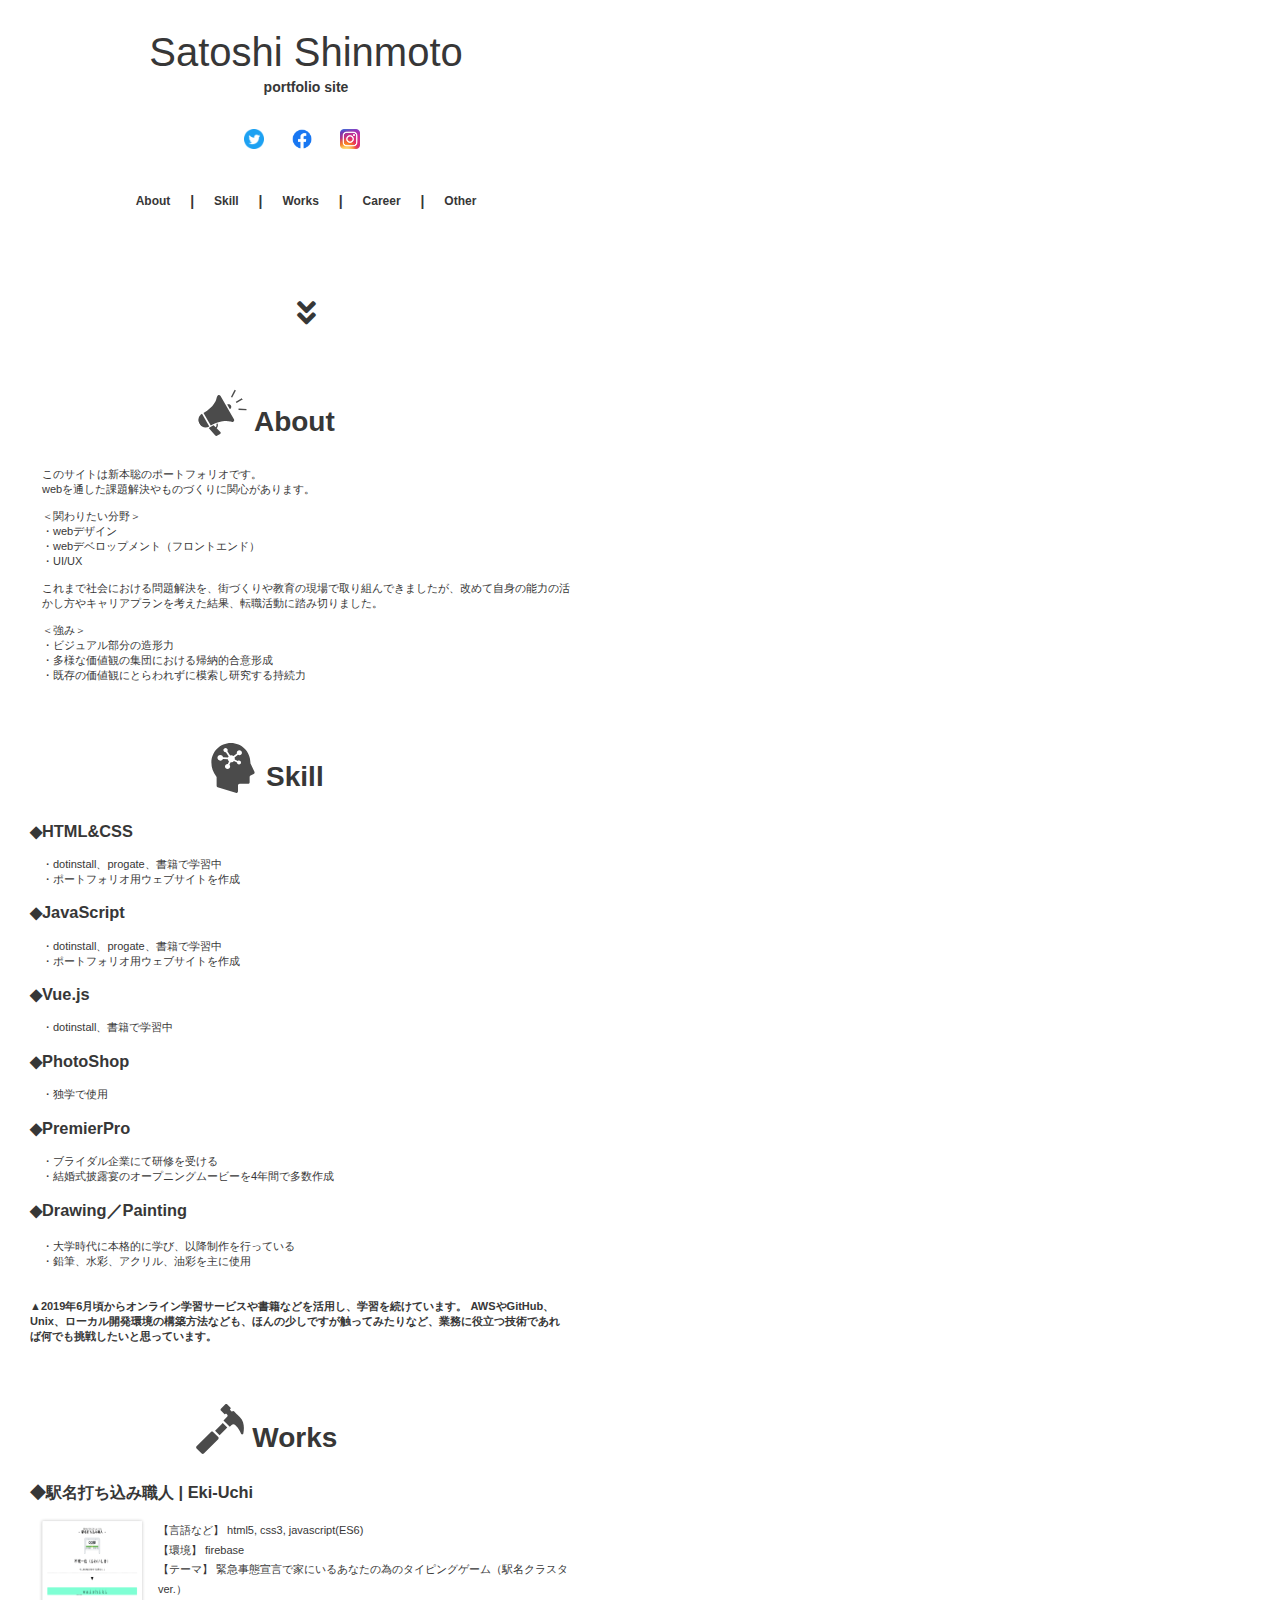
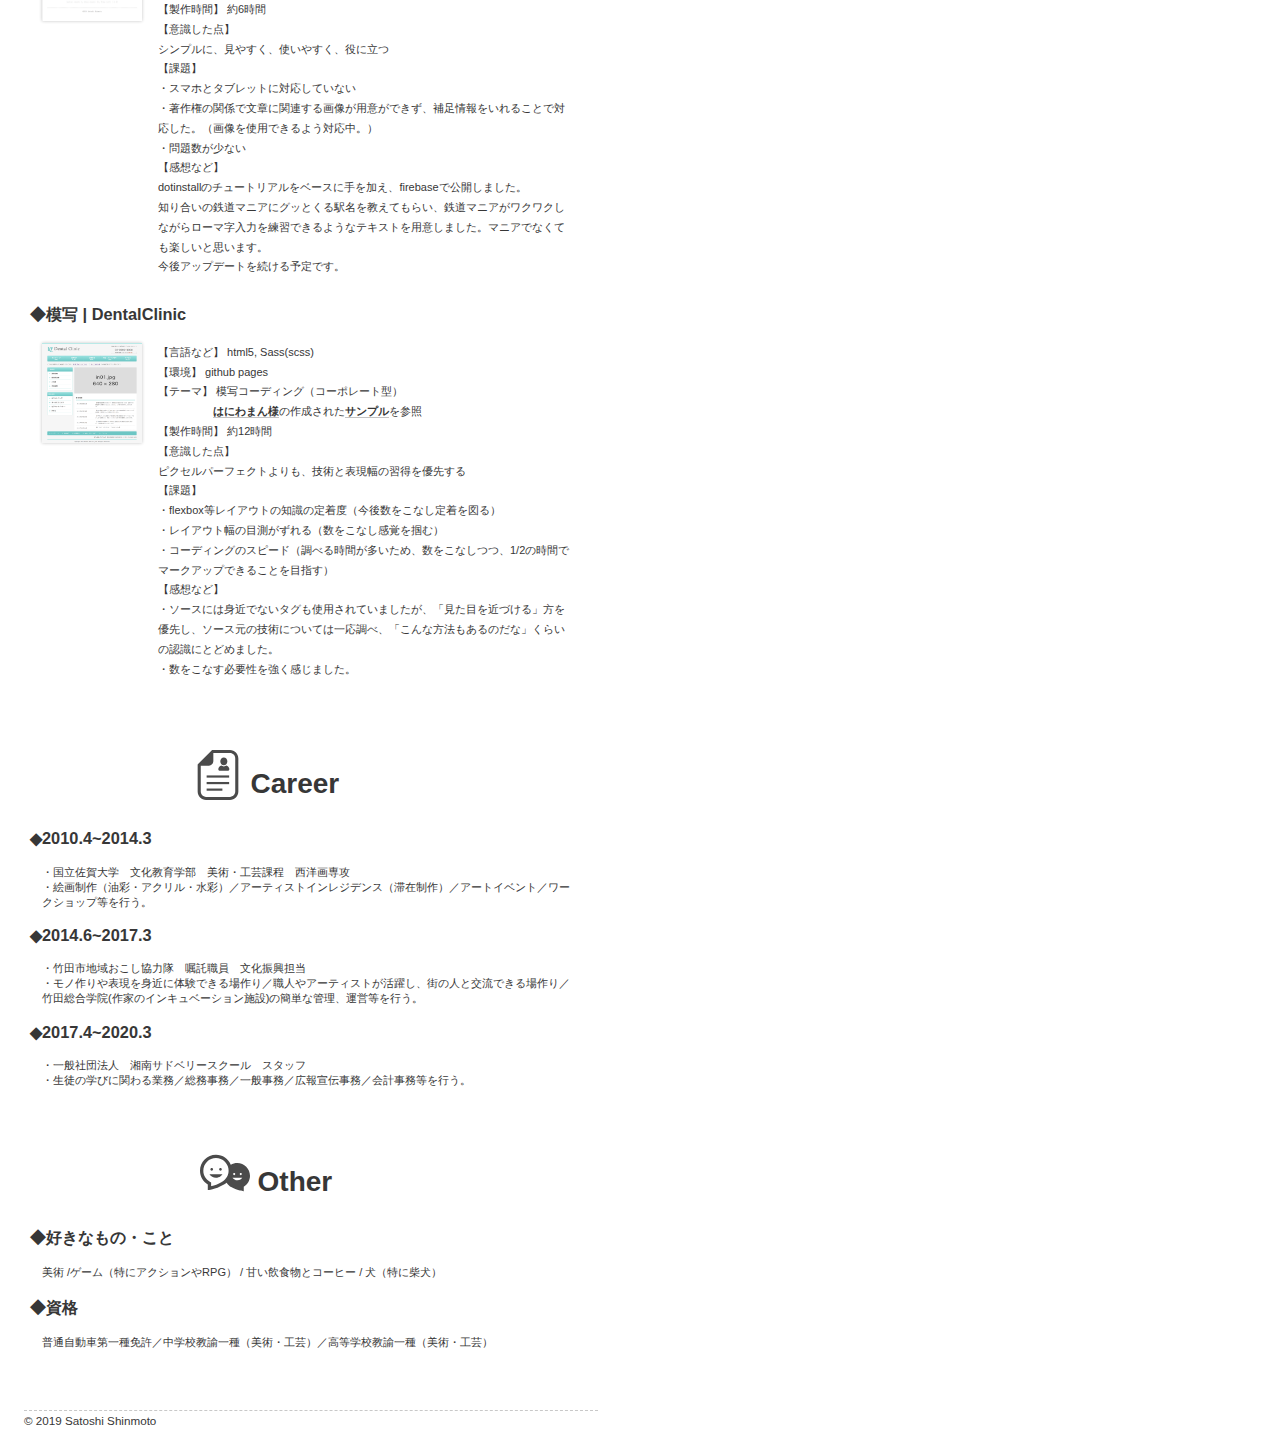
==== commit 3da59d2b: "fixed file" ====
--- a/index.html
+++ b/index.html
@@ -116,24 +116,6 @@
 
     <div class="heading works">
       <h1 id="go-to-works"><img src="icon/ハンマーのフリーアイコン.svg"> Works</h1>
-      <h3>◆Satoshi Shinmoto Website</h3>
-      <section>
-        <a href="website_satoshishinmoto.com/index.html" target="blank"><img src="img/s_portfolio_thumb.png"></a>
-        <p>
-          【言語など】
-          html5, css3, javascript<br>
-          【環境】github pages<br>
-          【テーマ】アーティストのポートフォリオサイト（自身のポートフォリオサイトを兼ねる）<br>
-          【製作時間】
-          約3~4日<br>
-          【意識した点】<br>
-          無理なく（挑戦はする）、シンプルに、見やすく、使いやすく<br>
-          【課題】<br>
-          ・ライブラリやSass等の活用によるシンプルで拡張性の高いコーディング<br>
-          ・動き、幅、読みやすさ、触りたくなるアイコン選びやエフェクトなどの、UI、UXを意識したデザイン<br>
-          ・フォントへのこだわり<br>
-          【感想など】<br>細かいレイアウト調整に苦労しました。作家のポートフォリオサイトについて、基本のページ構造はコンセプト・デザイン構想を含め3～４時間ほどで作りました。モーダルの複数設置を理解するのに時間がかかりました。今後もアップデートを続ける予定です。</p>
-      </section>
      
       <h3>◆駅名打ち込み職人 | Eki-Uchi </h3>
       <section>
